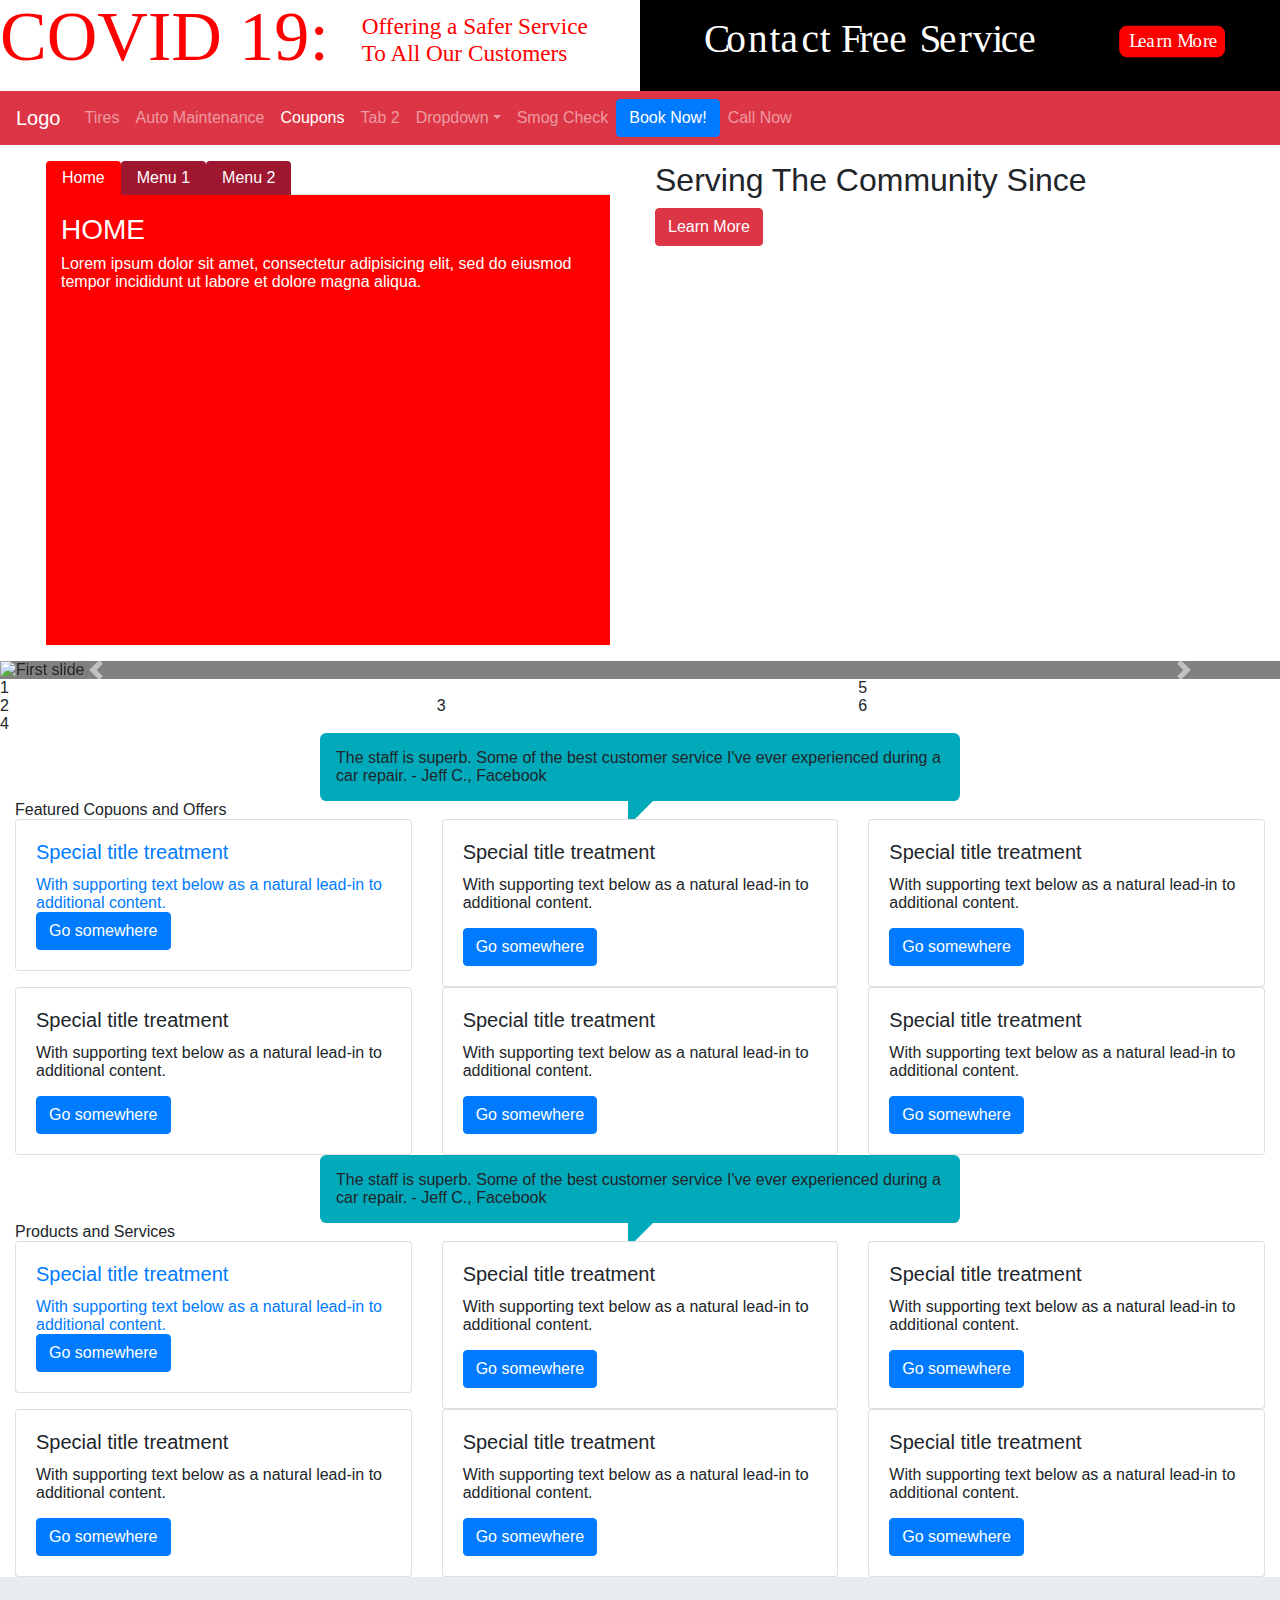
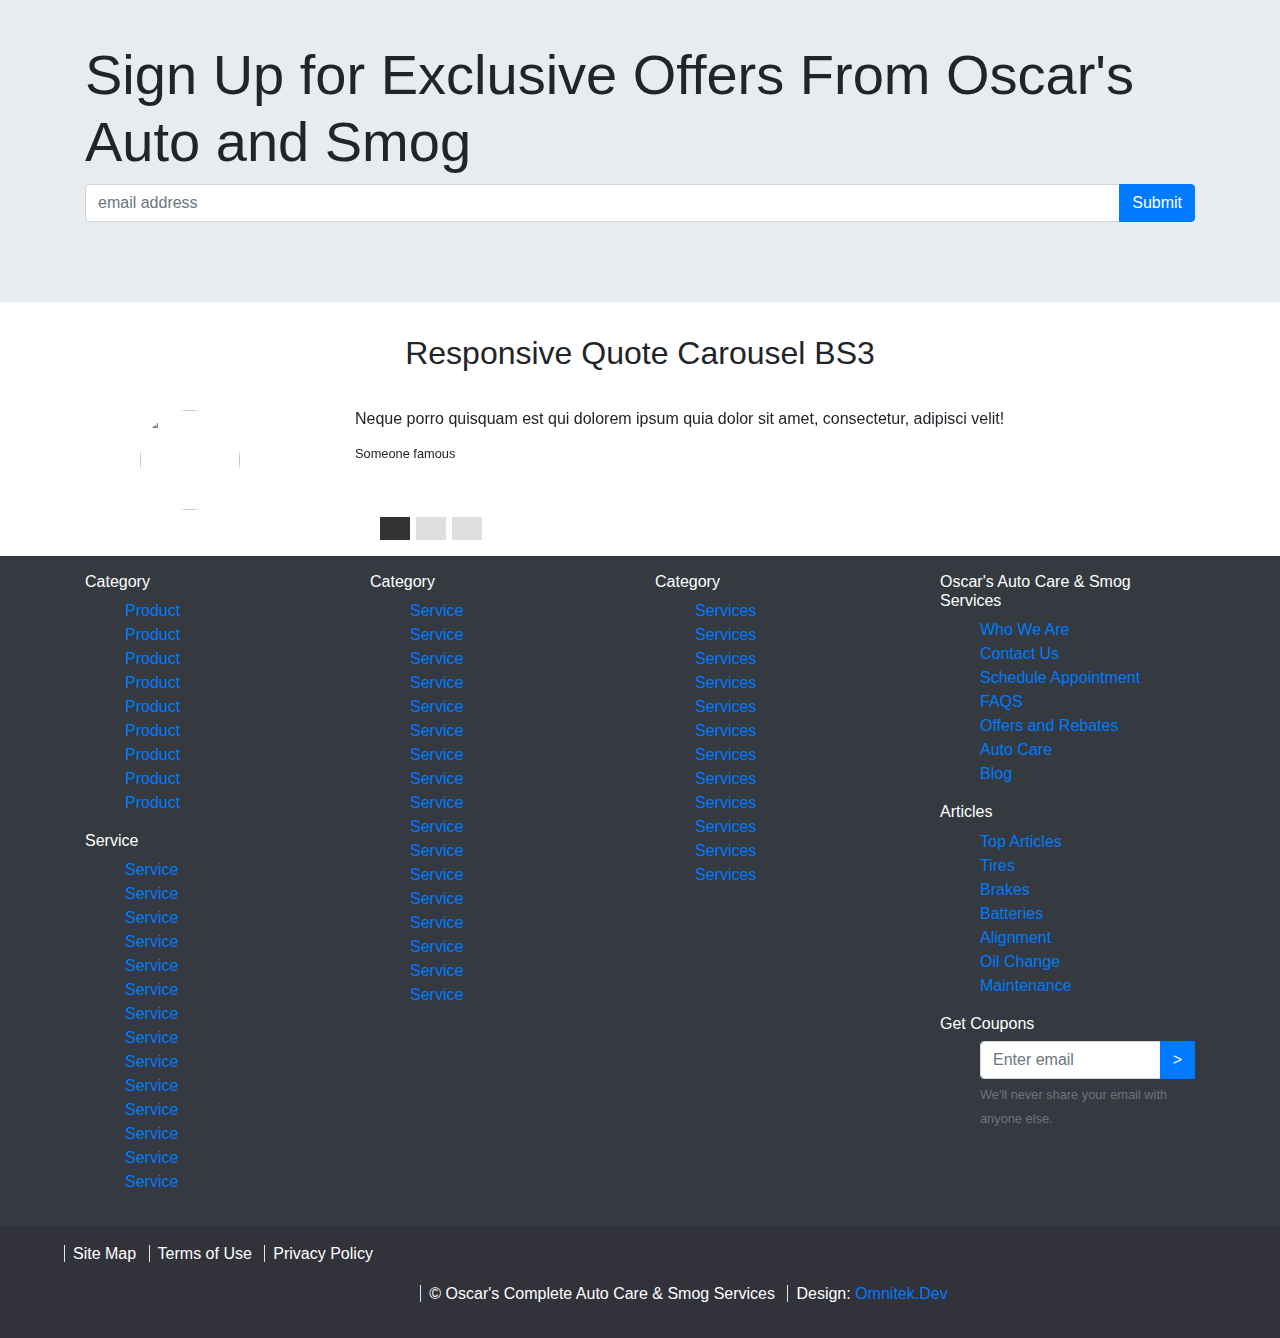
==== ac/index.html @ 503629e8 "first commit of project" ====
<!DOCTYPE html>
<html lang="en">

<head>
  <meta http-equiv="X-UA-Compatible" content="IE=edge">
  <title>Oscar's Complete Auto and Smog</title>
  <meta charset="utf-8">
  <meta name="viewport" content="width=device-width, initial-scale=1">
  <meta name="description"
    content="Need reliable auto services or a smog check near near Colton,Ca? Then Look no futher,oscarsautoandsmog.com, is what you have been looking for.">
  <link rel="stylesheet" href="https://stackpath.bootstrapcdn.com/bootstrap/4.5.0/css/bootstrap.min.css"
    integrity="sha384-9aIt2nRpC12Uk9gS9baDl411NQApFmC26EwAOH8WgZl5MYYxFfc+NcPb1dKGj7Sk" crossorigin="anonymous" />
  <link href="../css/bootstrap-4.4.1.css" rel="stylesheet" type="text/css">
  <link href="../css/main.css" rel="stylesheet" type="text/css">
  <script src="https://kit.fontawesome.com/c1689eda50.js" crossorigin="anonymous"></script>
  <style>

  </style>
  <link href="jQueryAssets/jquery.ui.core.min.css" rel="stylesheet" type="text/css">
  <link href="jQueryAssets/jquery.ui.theme.min.css" rel="stylesheet" type="text/css">
  <script src="jQueryAssets/jquery-1.11.1.min.js"></script>
</head>

<body>
  <!-- Modal -->
  <div class="modal fade" id="exampleModalCenter" tabindex="-1" role="dialog" aria-labelledby="exampleModalCenterTitle"
    aria-hidden="true">
    <div class="modal-dialog modal-dialog-centered" role="document" style="z-index:10000;">
      <div class="modal-content">
        <div class="modal-header">
          <h5 class="modal-title" id="exampleModalLongTitle">Modal title</h5>
          <button type="button" class="close" data-dismiss="modal" aria-label="Close">
            <span aria-hidden="true">&times;</span>
          </button>
        </div>
        <div class="modal-body">
          ...
        </div>
        <div class="modal-footer">
          <button type="button" class="btn btn-secondary" data-dismiss="modal">Close</button>
          <button type="button" class="btn btn-primary">Save changes</button>
        </div>
      </div>
    </div>
  </div>

  <!-- covid warnings-->

  <div class="row">
    <div class="col-sm-6"><a href="#"><img src="../imgs/covidheader.svg" alt=""></a></div>
    <div class="col-sm-6" style="background-color:black;"><a href="#"><img src="../imgs/contactfree.svg" alt=""></a>
    </div>
  </div>



  <nav class="navbar sticky-top navbar-expand-md bg-danger navbar-dark">

    <a class="navbar-brand " href="#">Logo</a>
    <button class="navbar-toggler" type="button" data-toggle="collapse" data-target="#collapsibleNavbar"> <span
        class="navbar-toggler-icon"></span></button>
    <div class="collapse navbar-collapse" id="collapsibleNavbar">
      <ul class="navbar-nav ">

        <li class="nav-item"> <a class="nav-link" href="#">Tires</a></li>
        <li class="nav-item"> <a class="nav-link" href="#">Auto Maintenance</a></li>
        <li class="nav-item"> <a class="nav-link active" href="#">Coupons</a></li>
        <li class="nav-item"> <a class="nav-link" href="#">Tab 2</a></li>
        <li class="nav-item dropdown"> <a class="nav-link dropdown-toggle" data-toggle="dropdown" href="#" role="button"
            aria-haspopup="true" aria-expanded="false">Dropdown</a>

          <div class="dropdown-menu dropdown"> <a class="dropdown-item" href="#">Action</a> <a class="dropdown-item"
              href="#">Another action</a>
            <div class="dropdown-divider"></div>
            <a class="dropdown-item" href="#">Separated link</a>
          </div>
        </li>
        <li class="nav-item"> <a class="nav-link" href="#">Smog Check</a></li>

        <!-- Button trigger modal -->
        <button type="button" class="btn btn-primary fa fa-calendar" data-toggle="modal"
          data-target="#exampleModalCenter">
          Book Now!
        </button>

        <li class="nav-item"> <a class="nav-link"> Call Now </a> </li>



      </ul>


    </div>
  </nav>
  <ul class="nav justify-content-end" style="display:none;">
    <li class="nav-item "> <a class="nav-link fa fa-calendar" href="#"> Book Now!</a></li>
    <li class="nav-item"><a href="#" class="nav-link">Login</a></li>
    <li class="nav-item"><a href="#" class="nav-link">Register</a></li>
  </ul>


  <div class="container-fluid"
    style="background-image: url('./imgs/o.jpg');background-repeat: no-repeat;background-size:cover;">
    <div class="row" style="padding:1rem;">

      <div class="col-sm-6 order-sm-2 justify-content-center">
        <div>
          <h2>Serving The Community Since</h2>

          <button type="button" class="btn btn-danger">Learn More</button>


        </div>


      </div>
      <div class="col-sm-6 order-sm-1">
        <div class="container">

          <!-- Nav tabs -->
          <ul class="nav nav-tabs" role="tablist">
            <li class="nav-item">
              <a class="nav-link text-white active" data-toggle="tab" style="border:none;" href=" #home">Home</a>
            </li>
            <li class="nav-item">
              <a class="nav-link text-white " data-toggle="tab" style="border:none;" href=" #menu1">Menu 1</a>
            </li>
            <li class="nav-item">
              <a class="nav-link text-white " data-toggle="tab" style="border:none;" href=" #menu2">Menu 2</a>
            </li>
          </ul>

          <!-- Tab panes -->
          <div class="tab-content" style="min-height:50vh;color:white;background-color:red;">
            <div id="home" class="container tab-pane active"><br>
              <h3>HOME</h3>
              <p>Lorem ipsum dolor sit amet, consectetur adipisicing elit, sed do eiusmod tempor incididunt ut labore et
                dolore magna aliqua.</p>
            </div>
            <div id="menu1" class="container tab-pane fade"><br>
              <h3>Menu 1</h3>
              <p>Ut enim ad minim veniam, quis nostrud exercitation ullamco laboris nisi ut aliquip ex ea commodo
                consequat.</p>
            </div>
            <div id="menu2" class="container tab-pane fade"><br>
              <h3>Menu 2</h3>
              <p>Sed ut perspiciatis unde omnis iste natus error sit voluptatem accusantium doloremque laudantium, totam
                rem aperiam.</p>
            </div>
          </div>
        </div>
      </div>
    </div>
  </div>
  <!-- ad caurousel -->

  <div id="carouselExampleIndicators" class="carousel slide" data-ride="carousel" style="background-color:grey;">
    <ol class="carousel-indicators">
      <li data-target="#carouselExampleIndicators" data-slide-to="0" class="active"></li>
      <li data-target="#carouselExampleIndicators" data-slide-to="1"></li>
      <li data-target="#carouselExampleIndicators" data-slide-to="2"></li>
    </ol>
    <div class="carousel-inner" style="background-size:cover;">
      <div class="carousel-item active">
        <img class="d-block w-100 " src="./imgs/banner1.svg" alt="First slide">
      </div>
      <div class="carousel-item">
        <img class="d-block w-100 " src="./imgs/banner2.svg" alt="Second slide">
      </div>
      <div class="carousel-item ">
        <img class="d-block w-100 " src="./imgs/banner1.svg" alt="Third slide">
      </div>
    </div>
    <a class="carousel-control-prev" href="#carouselExampleIndicators" role="button" data-slide="prev">
      <span class="carousel-control-prev-icon" aria-hidden="true"></span>
      <span class="sr-only">Previous</span>
    </a>
    <a class="carousel-control-next" href="#carouselExampleIndicators" role="button" data-slide="next">
      <span class="carousel-control-next-icon" aria-hidden="true"></span>
      <span class="sr-only">Next</span>
    </a>
  </div>

  <!-- ad container after carousel-->

  <div class="cointer-fluid">
    <div class="row">
      <div class="col-sm-8">
        <div class="row">
          <div class="col">1</div>
        </div>
        <div class="row">
          <div class="col-sm-6">2</div>
          <div class="col-sm-6">3</div>
        </div>
        <div class="row">
          <div class="col">4</div>
        </div>

      </div>
      <div class="col-sm-4">

        <div class="row">5</div>
        <div class="row">6</div>

      </div>
    </div>
  </div>

  <!-- first speech bubble-->

  <div class="speech-bubble">

    The staff is superb. Some of the best customer service I've ever experienced during a car repair.
    - Jeff C., Facebook

  </div>

  <!-- coupon section-->

  <div class="container-fluid" style="margin-bottom:0">
    Featured Copuons and Offers
    <div class="row">
      <div class="col-sm-4">
        <a href="#">
          <div class="card">
            <div class="card-body">
              <h5 class="card-title">Special title treatment</h5>
              <p class="card-text">With supporting text below as a natural lead-in to additional content.</p>
              <a href="#" class="btn btn-primary">Go somewhere</a>
            </div>
          </div>
        </a>

      </div>
      <div class="col-sm-4">
        <div class="card">
          <div class="card-body">
            <h5 class="card-title">Special title treatment</h5>
            <p class="card-text">With supporting text below as a natural lead-in to additional content.</p>
            <a href="#" class="btn btn-primary">Go somewhere</a>
          </div>
        </div>
      </div>
      <div class="col-sm-4">
        <div class="card">
          <div class="card-body">
            <h5 class="card-title">Special title treatment</h5>
            <p class="card-text">With supporting text below as a natural lead-in to additional content.</p>
            <a href="#" class="btn btn-primary">Go somewhere</a>
          </div>
        </div>
      </div>
    </div>
    <div class="row">
      <div class="col-sm-4">
        <div class="card">
          <div class="card-body">
            <h5 class="card-title">Special title treatment</h5>
            <p class="card-text">With supporting text below as a natural lead-in to additional content.</p>
            <a href="#" class="btn btn-primary">Go somewhere</a>
          </div>
        </div>
      </div>
      <div class="col-sm-4">
        <div class="card">
          <div class="card-body">
            <h5 class="card-title">Special title treatment</h5>
            <p class="card-text">With supporting text below as a natural lead-in to additional content.</p>
            <a href="#" class="btn btn-primary">Go somewhere</a>
          </div>
        </div>
      </div>
      <div class="col-sm-4">
        <div class="card">
          <div class="card-body">
            <h5 class="card-title">Special title treatment</h5>
            <p class="card-text">With supporting text below as a natural lead-in to additional content.</p>
            <a href="#" class="btn btn-primary">Go somewhere</a>
          </div>
        </div>
      </div>
    </div>
  </div>


  <!-- second speech bubble-->

  <div class="speech-bubble">

    The staff is superb. Some of the best customer service I've ever experienced during a car repair.
    - Jeff C., Facebook

  </div>

  <!-- services/ products section-->

  <div class="container-fluid" style="margin-bottom:0">
    Products and Services
    <div class="row">
      <div class="col-sm-4">
        <a href="#">
          <div class="card">
            <div class="card-body">
              <h5 class="card-title">Special title treatment</h5>
              <p class="card-text">With supporting text below as a natural lead-in to additional content.</p>
              <a href="#" class="btn btn-primary">Go somewhere</a>
            </div>
          </div>
        </a>

      </div>
      <div class="col-sm-4">
        <div class="card">
          <div class="card-body">
            <h5 class="card-title">Special title treatment</h5>
            <p class="card-text">With supporting text below as a natural lead-in to additional content.</p>
            <a href="#" class="btn btn-primary">Go somewhere</a>
          </div>
        </div>
      </div>
      <div class="col-sm-4">
        <div class="card">
          <div class="card-body">
            <h5 class="card-title">Special title treatment</h5>
            <p class="card-text">With supporting text below as a natural lead-in to additional content.</p>
            <a href="#" class="btn btn-primary">Go somewhere</a>
          </div>
        </div>
      </div>
    </div>
    <div class="row">
      <div class="col-sm-4">
        <div class="card">
          <div class="card-body">
            <h5 class="card-title">Special title treatment</h5>
            <p class="card-text">With supporting text below as a natural lead-in to additional content.</p>
            <a href="#" class="btn btn-primary">Go somewhere</a>
          </div>
        </div>
      </div>
      <div class="col-sm-4">
        <div class="card">
          <div class="card-body">
            <h5 class="card-title">Special title treatment</h5>
            <p class="card-text">With supporting text below as a natural lead-in to additional content.</p>
            <a href="#" class="btn btn-primary">Go somewhere</a>
          </div>
        </div>
      </div>
      <div class="col-sm-4">
        <div class="card">
          <div class="card-body">
            <h5 class="card-title">Special title treatment</h5>
            <p class="card-text">With supporting text below as a natural lead-in to additional content.</p>
            <a href="#" class="btn btn-primary">Go somewhere</a>
          </div>
        </div>
      </div>
    </div>
  </div>


  <!-- sign up for exclusive offers-->

  <div class="jumbotron jumbotron-fluid">
    <div class="container">
      <h1 class="display-4">Sign Up for Exclusive Offers From Oscar's Auto and Smog</h1>
      <div class="input-group mb-3">
        <input type="text" class="form-control" placeholder="email address" aria-label="email address"
          aria-describedby="basic-addon2">
        <div class="input-group-append">
          <button class="btn btn-primary" type="button">Submit</button>
        </div>
      </div>
    </div>
  </div>

  <!-- responsive quotes container-->

  <div class="container-fluid">
    <div class="row">
      <div class='col' style="text-align: center;">
        <h2>Responsive Quote Carousel BS3</h2>
      </div>
    </div>
    <div class='row'>
      <div class='col'>
        <div class="carousel slide" data-ride="carousel" id="quote-carousel">
          <!-- Bottom Carousel Indicators -->
          <ol class="carousel-indicators">
            <li data-target="#quote-carousel" data-slide-to="0" class="active"></li>
            <li data-target="#quote-carousel" data-slide-to="1"></li>
            <li data-target="#quote-carousel" data-slide-to="2"></li>
          </ol>

          <!-- Carousel Slides / Quotes -->
          <div class="carousel-inner">

            <!-- Quote 1 -->
            <div class="carousel-item active">
              <blockquote>
                <div class="row">
                  <div class="col-sm-3 text-center">
                    <img class="rounded-circle" src="http://www.reactiongifs.com/r/overbite.gif"
                      style="width: 100px;height:100px;">
                    <!--<img class="img-circle" src="https://s3.amazonaws.com/uifaces/faces/twitter/kolage/128.jpg" style="width: 100px;height:100px;">-->
                  </div>
                  <div class="col-sm-9">
                    <p>Neque porro quisquam est qui dolorem ipsum quia dolor sit amet, consectetur, adipisci velit!</p>
                    <small>Someone famous</small>
                  </div>
                </div>
              </blockquote>
            </div>
            <!-- Quote 2 -->
            <div class="carousel-item">
              <blockquote>
                <div class="row">
                  <div class="col-sm-3 text-center">
                    <img class="rounded-circle" src="https://s3.amazonaws.com/uifaces/faces/twitter/mijustin/128.jpg"
                      style="width: 100px;height:100px;">
                  </div>
                  <div class="col-sm-9">
                    <p>Lorem ipsum dolor sit amet, consectetur adipiscing elit. Etiam auctor nec lacus ut tempor.
                      Mauris.</p>
                    <small>Someone famous</small>
                  </div>
                </div>
              </blockquote>
            </div>
            <!-- Quote 3 -->
            <div class="carousel-item">
              <blockquote>
                <div class="row">
                  <div class="col-sm-3 text-center">
                    <img class="rounded-circle"
                      src="https://s3.amazonaws.com/uifaces/faces/twitter/keizgoesboom/128.jpg"
                      style="width: 100px;height:100px;">
                  </div>
                  <div class="col-sm-9">
                    <p>Lorem ipsum dolor sit amet, consectetur adipiscing elit. Ut rutrum elit in arcu blandit, eget
                      pretium nisl accumsan. Sed ultricies commodo tortor, eu pretium mauris.</p>
                    <small>Someone famous</small>
                  </div>
                </div>
              </blockquote>
            </div>
          </div>

          <!-- Carousel Buttons Next/Prev -->
          <a data-slide="prev" href="#quote-carousel" class="left carousel-control carousel-control-prev"><i
              class="fa fa-chevron-left"></i></a>
          <a data-slide="next" href="#quote-carousel" class="right carousel-control carousel-control-next"><i
              class="fa fa-chevron-right"></i></a>
        </div>
      </div>
    </div>
  </div>









  <footer id="footer" style="background-color:#343a40;">
    <div class="container">
      <div class="row">
        <div class="col-sm">
          <h6 style="color: white;">Category</h6>

          <ul>
            <li><a href="#">Product</a></li>
            <li><a href="#">Product</a></li>
            <li><a href="#">Product</a></li>
            <li><a href="#">Product</a></li>
            <li><a href="#">Product</a></li>
            <li><a href="#">Product</a></li>
            <li><a href="#">Product</a></li>
            <li><a href="#">Product</a></li>
            <li><a href="#">Product</a></li>
          </ul>
          <h6 style="color: white;">Service</h6>

          <ul>
            <li><a href="#">Service</a></li>
            <li><a href="#">Service</a></li>
            <li><a href="#">Service</a></li>
            <li><a href="#">Service</a></li>
            <li><a href="#">Service</a></li>
            <li><a href="#">Service</a></li>
            <li><a href="#">Service</a></li>
            <li><a href="#">Service</a></li>
            <li><a href="#">Service</a></li>
            <li><a href="#">Service</a></li>
            <li><a href="#">Service</a></li>
            <li><a href="#">Service</a></li>
            <li><a href="#">Service</a></li>
            <li><a href="#">Service</a></li>
          </ul>

        </div>
        <div class="col-sm">
          <h6 style="color: white;">Category</h6>
          <ul class="">
            <li><a href="#">Service</a></li>
            <li><a href="#">Service </a></li>
            <li><a href="#">Service</a></li>
            <li><a href="#">Service</a></li>
            <li><a href="#">Service</a></li>
            <li><a href="#">Service</a></li>
            <li><a href="#">Service</a></li>
            <li><a href="#">Service</a></li>
            <li><a href="#">Service</a></li>
            <li><a href="#">Service</a></li>
            <li><a href="#">Service</a></li>
            <li><a href="#">Service</a></li>
            <li><a href="#">Service</a></li>
            <li><a href="#">Service</a></li>
            <li><a href="#">Service</a></li>
            <li><a href="#">Service</a></li>
            <li><a href="#">Service</a></li>
          </ul>
        </div>
        <div class="col-sm">
          <h6 style="color: white;">Category</h6>
          <ul class="">
            <li><a href="#">Services</a></li>
            <li><a href="#">Services </a></li>
            <li><a href="#">Services</a></li>
            <li><a href="#">Services</a></li>
            <li><a href="#">Services</a></li>
            <li><a href="#">Services</a></li>
            <li><a href="#">Services</a></li>
            <li><a href="#">Services</a></li>
            <li><a href="#">Services</a></li>
            <li><a href="#">Services</a></li>
            <li><a href="#">Services</a></li>
            <li><a href="#">Services</a></li>
          </ul>
        </div>
        <div class="col-sm">
          <h6 style="color: white;">Oscar's Auto Care & Smog Services</h6>
          <ul>
            <li><a href="#">Who We Are</a></li>
            <li><a href="#">Contact Us</a></li>
            <li><a href="">Schedule Appointment</a></li>
            <li><a href="">FAQS</a></li>
            <li><a href="">Offers and Rebates</a></li>
            <li><a href="">Auto Care</a></li>
            <li><a href="">Blog</a></li>
          </ul>
          <h6 style="color: white;">Articles</h6>
          <ul>
            <li><a href="#">Top Articles</a></li>
            <li><a href="#">Tires</a></li>
            <li><a href="">Brakes</a></li>
            <li><a href="">Batteries</a></li>
            <li><a href="">Alignment</a></li>
            <li><a href="">Oil Change</a></li>
            <li><a href="">Maintenance</a></li>
          </ul>
          <h6 style="color: white;">Get Coupons</h6>
          <ul>


            <li>
              <div class="input-group mb-3">
                <input type="email" class="form-control" id="exampleInputEmail1" aria-describedby="emailHelp"
                  placeholder="Enter email">
                <div class="input-group-append">
                  <button class="btn btn-primary" type="submit">></button>
                </div>
                <small id="emailHelp" class="form-text text-muted">We'll never share your email with anyone
                  else.</small>
              </div>

            </li>

          </ul>
        </div>
      </div>
    </div>
  </footer>
  <!-- Icons -->
  <footer id="footer">

    <div>

      <ul class="menu">
        <li><a>Site Map</a></li>
        <li><a>Terms of Use</a></li>
        <li><a>Privacy Policy</a></li>
      </ul>

    </div>

    <div style="display:flex;flex-direction:row;align-self:center;">
      <ul class="icons">
        <li>
          <a href="#" class="icon brands fab fa-twitter"><span class="label"></span></a>
        </li>
        <li>
          <a href="#" class="icon brands fab fa-facebook-f"><span class="label"></span></a>
        </li>
        <li>
          <a href="#" class="icon brands fab fa-instagram"><span class="label"></span></a>
        </li>
        <li>
          <a href="#" class="icon brands fab fa-linkedin-in"><span class="label"></span></a>
        </li>

        <li>
          <a href="#" class="icon brands fab fa-pinterest"><span class="label"></span></a>
        </li>
      </ul>

      <!-- Menu -->
      <ul class="menu">
        <li>&copy; Oscar's Complete Auto Care & Smog Services</li>
        <li>Design: <a href="https://omnitek.dev">Omnitek.Dev</a></li>
      </ul>


    </div>

  </footer>



  <script src="https://ajax.googleapis.com/ajax/libs/jquery/3.5.1/jquery.min.js"></script>

  <script src="https://maxcdn.bootstrapcdn.com/bootstrap/4.5.0/js/bootstrap.min.js"></script>
  <script src="js/popper.min.js"></script>
  <script src="/js/main.js"></script>
  <script src="https://cdnjs.cloudflare.com/ajax/libs/gsap/3.4.2/gsap.min.js"></script>
  <script src="https://cdnjs.cloudflare.com/ajax/libs/gsap/3.4.2/ScrollTrigger.min.js"></script>

</body>


</html>
---- css/main.css ----
@import url("https://fonts.googleapis.com/css?family=Source+Sans+Pro:300,900");
@use './base/colors';
@use './components/header';
@use './components/body';
@use './components/footer';
body {
  font: 100% Helvitica, sans-serif;
}

#footer {
  background-color: #32323b;
  display: -webkit-box;
  display: -ms-flexbox;
  display: flex;
  -webkit-box-orient: horizontal;
  -webkit-box-direction: normal;
      -ms-flex-direction: row;
          flex-direction: row;
  color: white;
  -webkit-box-pack: left;
      -ms-flex-pack: left;
          justify-content: left;
  line-height: 1.5em;
  text-align: left;
  padding: 2em 1em 2em 1em;
}

ul.menu li {
  display: inline;
  line-height: 1em;
  border-left: solid 1px #e5e6e7;
  padding: 0 0 0 0.5em;
  margin: 0 0 0 0.5em;
}

ul {
  list-style-type: none;
}

ul.icons li {
  display: inline;
}

.nav-tabs .nav-link.active {
  background-color: red;
}

.nav-tabs .nav-link {
  background-color: #9e162f;
}

/* carousel */
#quote-carousel {
  padding: 0 10px 30px 10px;
  margin-top: 30px;
}

/* Control buttons  */
#quote-carousel .carousel-control {
  background: none;
  color: #222;
  font-size: 2.3em;
  text-shadow: none;
  margin-top: 30px;
}

/* Previous button  */
#quote-carousel .carousel-control.left {
  left: -12px;
}

/* Next button  */
#quote-carousel .carousel-control.right {
  right: -12px !important;
}

/* Changes the position of the indicators */
#quote-carousel .carousel-indicators {
  right: 50%;
  top: auto;
  bottom: 0px;
  margin-right: -19px;
}

/* Changes the color of the indicators */
#quote-carousel .carousel-indicators li {
  background: #c0c0c0;
}

#quote-carousel .carousel-indicators .active {
  background: #333333;
}

#quote-carousel img {
  width: 250px;
  height: 100px;
}

/* End carousel */
.item blockquote {
  border-left: none;
  margin: 0;
}

.item blockquote img {
  margin-bottom: 10px;
}

.item blockquote p:before {
  content: "\f10d";
  font-family: 'Fontawesome';
  float: left;
  margin-right: 10px;
}

/**
  MEDIA QUERIES
*/
/* Small devices (tablets, 768px and up) */
@media (min-width: 768px) {
  #quote-carousel {
    margin-bottom: 0;
    padding: 0 40px 30px 40px;
  }
}

/* Small devices (tablets, up to 768px) */
@media (max-width: 768px) {
  /* Make the indicators larger for easier clicking with fingers/thumb on mobile */
  #quote-carousel .carousel-indicators {
    bottom: -20px !important;
  }
  #quote-carousel .carousel-indicators li {
    display: inline-block;
    margin: 0px 5px;
    width: 15px;
    height: 15px;
  }
  #quote-carousel .carousel-indicators li.active {
    margin: 0px 5px;
    width: 20px;
    height: 20px;
  }
}

.speech-bubble {
  position: relative;
  background: #00aabb;
  border-radius: .4em;
  width: 50%;
  left: 25%;
  padding: 1rem;
}

.speech-bubble:after {
  content: '';
  position: absolute;
  bottom: 0;
  left: 50%;
  width: 0;
  height: 0;
  border: 25px solid transparent;
  border-top-color: #00aabb;
  border-bottom: 0;
  border-left: 0;
  margin-left: -12.5px;
  margin-bottom: -25px;
}

#footer {
  display: -webkit-box;
  display: -ms-flexbox;
  display: flex;
  -webkit-box-orient: vertical;
  -webkit-box-direction: normal;
      -ms-flex-direction: column;
          flex-direction: column;
  padding: 1rem;
}

.nav-item {
  -ms-flex-item-align: center;
      -ms-grid-row-align: center;
      align-self: center;
}

.footerlink {
  color: lightgrey;
}
/*# sourceMappingURL=main.css.map */
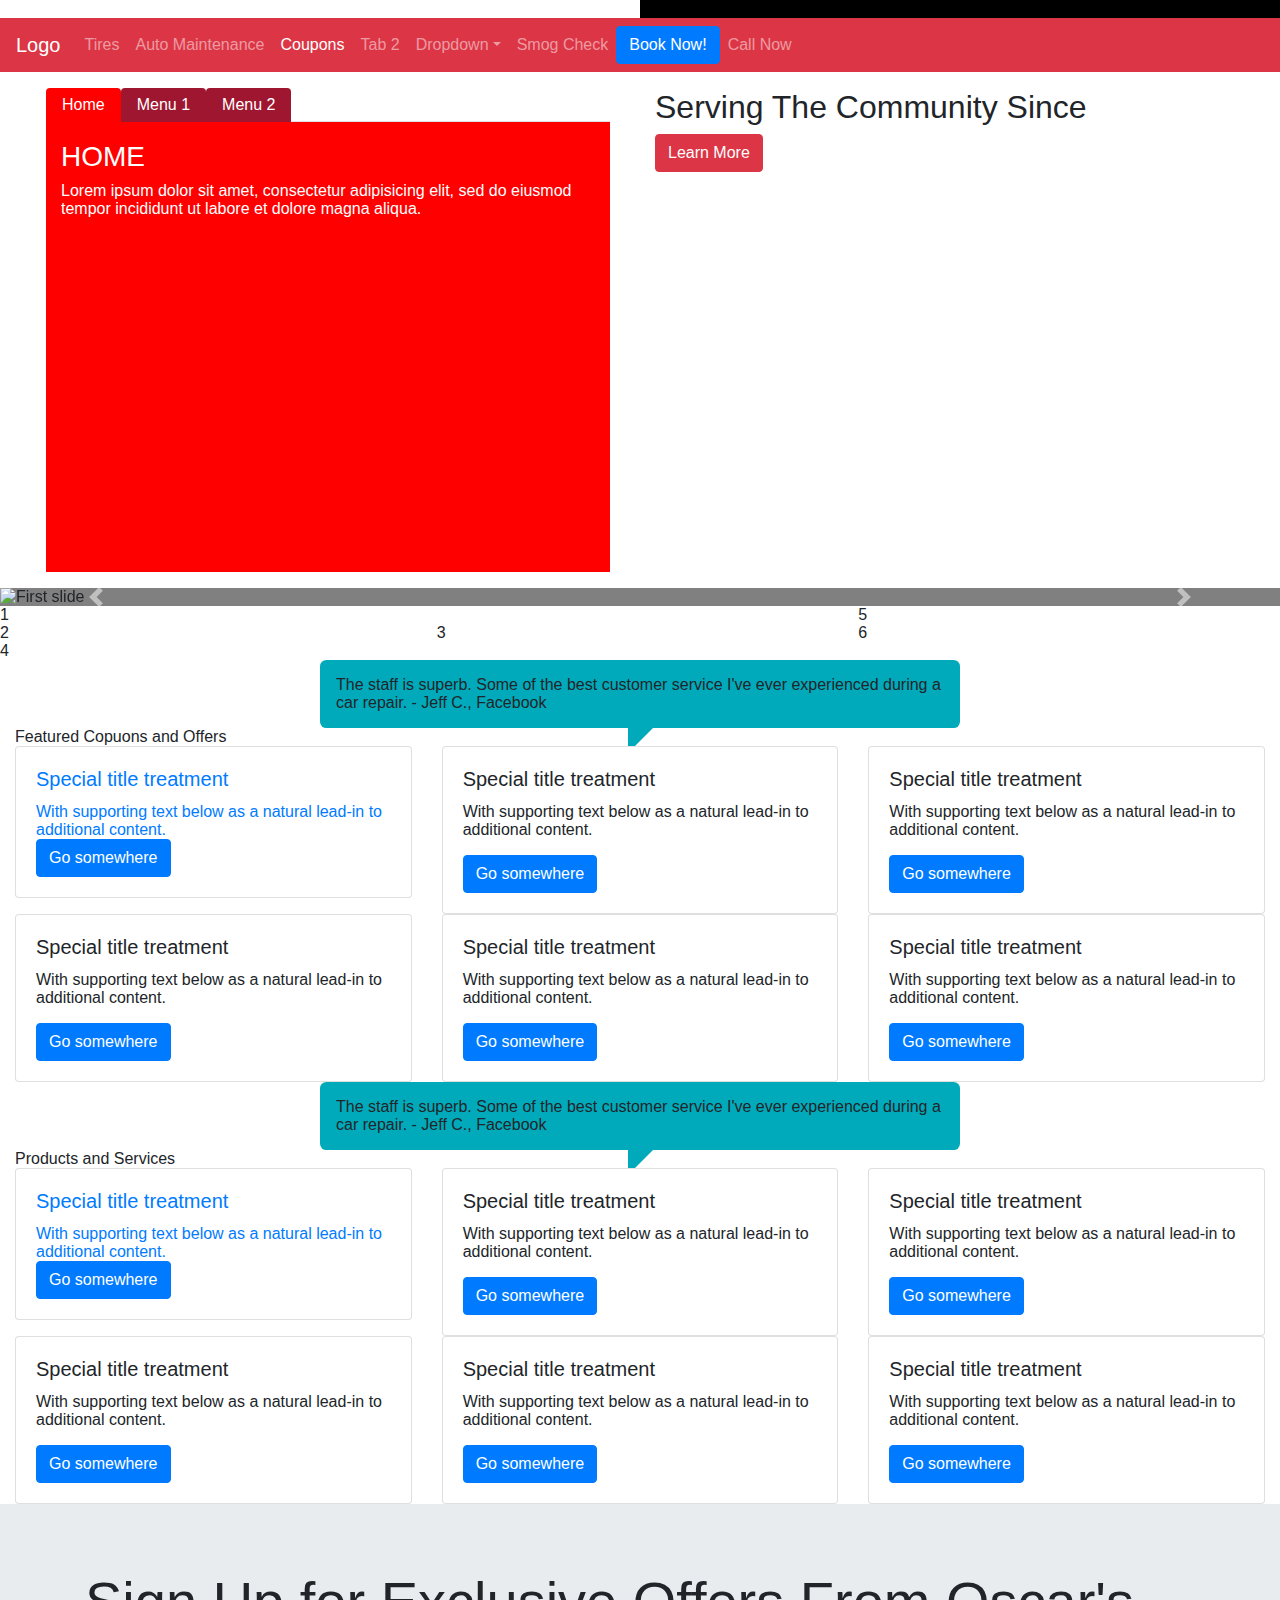
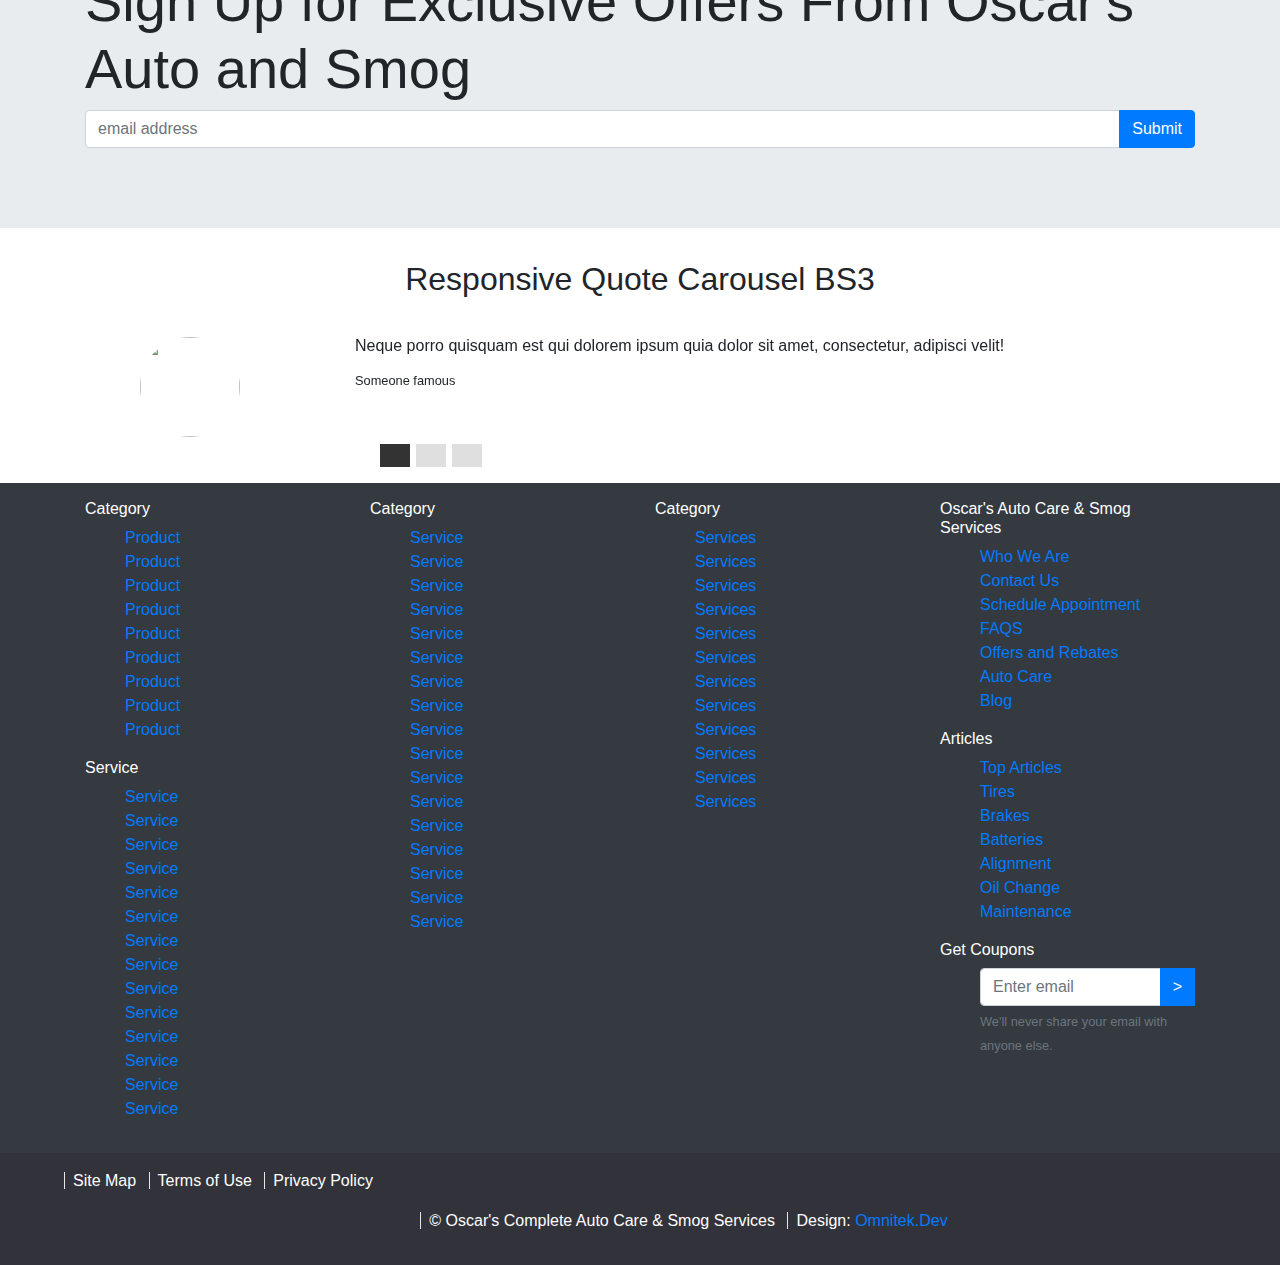
==== commit c47d7fdf: "i'm not sure what im doing" ====
--- a/ac/index.html
+++ b/ac/index.html
@@ -1,645 +1,645 @@
-<!DOCTYPE html>
-<html lang="en">
-
-<head>
-  <meta http-equiv="X-UA-Compatible" content="IE=edge">
-  <title>Oscar's Complete Auto and Smog</title>
-  <meta charset="utf-8">
-  <meta name="viewport" content="width=device-width, initial-scale=1">
-  <meta name="description"
-    content="Need reliable auto services or a smog check near near Colton,Ca? Then Look no futher,oscarsautoandsmog.com, is what you have been looking for.">
-  <link rel="stylesheet" href="https://stackpath.bootstrapcdn.com/bootstrap/4.5.0/css/bootstrap.min.css"
-    integrity="sha384-9aIt2nRpC12Uk9gS9baDl411NQApFmC26EwAOH8WgZl5MYYxFfc+NcPb1dKGj7Sk" crossorigin="anonymous" />
-  <link href="../css/bootstrap-4.4.1.css" rel="stylesheet" type="text/css">
-  <link href="../css/main.css" rel="stylesheet" type="text/css">
-  <script src="https://kit.fontawesome.com/c1689eda50.js" crossorigin="anonymous"></script>
-  <style>
-
-  </style>
-  <link href="jQueryAssets/jquery.ui.core.min.css" rel="stylesheet" type="text/css">
-  <link href="jQueryAssets/jquery.ui.theme.min.css" rel="stylesheet" type="text/css">
-  <script src="jQueryAssets/jquery-1.11.1.min.js"></script>
-</head>
-
-<body>
-  <!-- Modal -->
-  <div class="modal fade" id="exampleModalCenter" tabindex="-1" role="dialog" aria-labelledby="exampleModalCenterTitle"
-    aria-hidden="true">
-    <div class="modal-dialog modal-dialog-centered" role="document" style="z-index:10000;">
-      <div class="modal-content">
-        <div class="modal-header">
-          <h5 class="modal-title" id="exampleModalLongTitle">Modal title</h5>
-          <button type="button" class="close" data-dismiss="modal" aria-label="Close">
-            <span aria-hidden="true">&times;</span>
-          </button>
-        </div>
-        <div class="modal-body">
-          ...
-        </div>
-        <div class="modal-footer">
-          <button type="button" class="btn btn-secondary" data-dismiss="modal">Close</button>
-          <button type="button" class="btn btn-primary">Save changes</button>
-        </div>
-      </div>
-    </div>
-  </div>
-
-  <!-- covid warnings-->
-
-  <div class="row">
-    <div class="col-sm-6"><a href="#"><img src="../imgs/covidheader.svg" alt=""></a></div>
-    <div class="col-sm-6" style="background-color:black;"><a href="#"><img src="../imgs/contactfree.svg" alt=""></a>
-    </div>
-  </div>
-
-
-
-  <nav class="navbar sticky-top navbar-expand-md bg-danger navbar-dark">
-
-    <a class="navbar-brand " href="#">Logo</a>
-    <button class="navbar-toggler" type="button" data-toggle="collapse" data-target="#collapsibleNavbar"> <span
-        class="navbar-toggler-icon"></span></button>
-    <div class="collapse navbar-collapse" id="collapsibleNavbar">
-      <ul class="navbar-nav ">
-
-        <li class="nav-item"> <a class="nav-link" href="#">Tires</a></li>
-        <li class="nav-item"> <a class="nav-link" href="#">Auto Maintenance</a></li>
-        <li class="nav-item"> <a class="nav-link active" href="#">Coupons</a></li>
-        <li class="nav-item"> <a class="nav-link" href="#">Tab 2</a></li>
-        <li class="nav-item dropdown"> <a class="nav-link dropdown-toggle" data-toggle="dropdown" href="#" role="button"
-            aria-haspopup="true" aria-expanded="false">Dropdown</a>
-
-          <div class="dropdown-menu dropdown"> <a class="dropdown-item" href="#">Action</a> <a class="dropdown-item"
-              href="#">Another action</a>
-            <div class="dropdown-divider"></div>
-            <a class="dropdown-item" href="#">Separated link</a>
-          </div>
-        </li>
-        <li class="nav-item"> <a class="nav-link" href="#">Smog Check</a></li>
-
-        <!-- Button trigger modal -->
-        <button type="button" class="btn btn-primary fa fa-calendar" data-toggle="modal"
-          data-target="#exampleModalCenter">
-          Book Now!
-        </button>
-
-        <li class="nav-item"> <a class="nav-link"> Call Now </a> </li>
-
-
-
-      </ul>
-
-
-    </div>
-  </nav>
-  <ul class="nav justify-content-end" style="display:none;">
-    <li class="nav-item "> <a class="nav-link fa fa-calendar" href="#"> Book Now!</a></li>
-    <li class="nav-item"><a href="#" class="nav-link">Login</a></li>
-    <li class="nav-item"><a href="#" class="nav-link">Register</a></li>
-  </ul>
-
-
-  <div class="container-fluid"
-    style="background-image: url('./imgs/o.jpg');background-repeat: no-repeat;background-size:cover;">
-    <div class="row" style="padding:1rem;">
-
-      <div class="col-sm-6 order-sm-2 justify-content-center">
-        <div>
-          <h2>Serving The Community Since</h2>
-
-          <button type="button" class="btn btn-danger">Learn More</button>
-
-
-        </div>
-
-
-      </div>
-      <div class="col-sm-6 order-sm-1">
-        <div class="container">
-
-          <!-- Nav tabs -->
-          <ul class="nav nav-tabs" role="tablist">
-            <li class="nav-item">
-              <a class="nav-link text-white active" data-toggle="tab" style="border:none;" href=" #home">Home</a>
-            </li>
-            <li class="nav-item">
-              <a class="nav-link text-white " data-toggle="tab" style="border:none;" href=" #menu1">Menu 1</a>
-            </li>
-            <li class="nav-item">
-              <a class="nav-link text-white " data-toggle="tab" style="border:none;" href=" #menu2">Menu 2</a>
-            </li>
-          </ul>
-
-          <!-- Tab panes -->
-          <div class="tab-content" style="min-height:50vh;color:white;background-color:red;">
-            <div id="home" class="container tab-pane active"><br>
-              <h3>HOME</h3>
-              <p>Lorem ipsum dolor sit amet, consectetur adipisicing elit, sed do eiusmod tempor incididunt ut labore et
-                dolore magna aliqua.</p>
-            </div>
-            <div id="menu1" class="container tab-pane fade"><br>
-              <h3>Menu 1</h3>
-              <p>Ut enim ad minim veniam, quis nostrud exercitation ullamco laboris nisi ut aliquip ex ea commodo
-                consequat.</p>
-            </div>
-            <div id="menu2" class="container tab-pane fade"><br>
-              <h3>Menu 2</h3>
-              <p>Sed ut perspiciatis unde omnis iste natus error sit voluptatem accusantium doloremque laudantium, totam
-                rem aperiam.</p>
-            </div>
-          </div>
-        </div>
-      </div>
-    </div>
-  </div>
-  <!-- ad caurousel -->
-
-  <div id="carouselExampleIndicators" class="carousel slide" data-ride="carousel" style="background-color:grey;">
-    <ol class="carousel-indicators">
-      <li data-target="#carouselExampleIndicators" data-slide-to="0" class="active"></li>
-      <li data-target="#carouselExampleIndicators" data-slide-to="1"></li>
-      <li data-target="#carouselExampleIndicators" data-slide-to="2"></li>
-    </ol>
-    <div class="carousel-inner" style="background-size:cover;">
-      <div class="carousel-item active">
-        <img class="d-block w-100 " src="./imgs/banner1.svg" alt="First slide">
-      </div>
-      <div class="carousel-item">
-        <img class="d-block w-100 " src="./imgs/banner2.svg" alt="Second slide">
-      </div>
-      <div class="carousel-item ">
-        <img class="d-block w-100 " src="./imgs/banner1.svg" alt="Third slide">
-      </div>
-    </div>
-    <a class="carousel-control-prev" href="#carouselExampleIndicators" role="button" data-slide="prev">
-      <span class="carousel-control-prev-icon" aria-hidden="true"></span>
-      <span class="sr-only">Previous</span>
-    </a>
-    <a class="carousel-control-next" href="#carouselExampleIndicators" role="button" data-slide="next">
-      <span class="carousel-control-next-icon" aria-hidden="true"></span>
-      <span class="sr-only">Next</span>
-    </a>
-  </div>
-
-  <!-- ad container after carousel-->
-
-  <div class="cointer-fluid">
-    <div class="row">
-      <div class="col-sm-8">
-        <div class="row">
-          <div class="col">1</div>
-        </div>
-        <div class="row">
-          <div class="col-sm-6">2</div>
-          <div class="col-sm-6">3</div>
-        </div>
-        <div class="row">
-          <div class="col">4</div>
-        </div>
-
-      </div>
-      <div class="col-sm-4">
-
-        <div class="row">5</div>
-        <div class="row">6</div>
-
-      </div>
-    </div>
-  </div>
-
-  <!-- first speech bubble-->
-
-  <div class="speech-bubble">
-
-    The staff is superb. Some of the best customer service I've ever experienced during a car repair.
-    - Jeff C., Facebook
-
-  </div>
-
-  <!-- coupon section-->
-
-  <div class="container-fluid" style="margin-bottom:0">
-    Featured Copuons and Offers
-    <div class="row">
-      <div class="col-sm-4">
-        <a href="#">
-          <div class="card">
-            <div class="card-body">
-              <h5 class="card-title">Special title treatment</h5>
-              <p class="card-text">With supporting text below as a natural lead-in to additional content.</p>
-              <a href="#" class="btn btn-primary">Go somewhere</a>
-            </div>
-          </div>
-        </a>
-
-      </div>
-      <div class="col-sm-4">
-        <div class="card">
-          <div class="card-body">
-            <h5 class="card-title">Special title treatment</h5>
-            <p class="card-text">With supporting text below as a natural lead-in to additional content.</p>
-            <a href="#" class="btn btn-primary">Go somewhere</a>
-          </div>
-        </div>
-      </div>
-      <div class="col-sm-4">
-        <div class="card">
-          <div class="card-body">
-            <h5 class="card-title">Special title treatment</h5>
-            <p class="card-text">With supporting text below as a natural lead-in to additional content.</p>
-            <a href="#" class="btn btn-primary">Go somewhere</a>
-          </div>
-        </div>
-      </div>
-    </div>
-    <div class="row">
-      <div class="col-sm-4">
-        <div class="card">
-          <div class="card-body">
-            <h5 class="card-title">Special title treatment</h5>
-            <p class="card-text">With supporting text below as a natural lead-in to additional content.</p>
-            <a href="#" class="btn btn-primary">Go somewhere</a>
-          </div>
-        </div>
-      </div>
-      <div class="col-sm-4">
-        <div class="card">
-          <div class="card-body">
-            <h5 class="card-title">Special title treatment</h5>
-            <p class="card-text">With supporting text below as a natural lead-in to additional content.</p>
-            <a href="#" class="btn btn-primary">Go somewhere</a>
-          </div>
-        </div>
-      </div>
-      <div class="col-sm-4">
-        <div class="card">
-          <div class="card-body">
-            <h5 class="card-title">Special title treatment</h5>
-            <p class="card-text">With supporting text below as a natural lead-in to additional content.</p>
-            <a href="#" class="btn btn-primary">Go somewhere</a>
-          </div>
-        </div>
-      </div>
-    </div>
-  </div>
-
-
-  <!-- second speech bubble-->
-
-  <div class="speech-bubble">
-
-    The staff is superb. Some of the best customer service I've ever experienced during a car repair.
-    - Jeff C., Facebook
-
-  </div>
-
-  <!-- services/ products section-->
-
-  <div class="container-fluid" style="margin-bottom:0">
-    Products and Services
-    <div class="row">
-      <div class="col-sm-4">
-        <a href="#">
-          <div class="card">
-            <div class="card-body">
-              <h5 class="card-title">Special title treatment</h5>
-              <p class="card-text">With supporting text below as a natural lead-in to additional content.</p>
-              <a href="#" class="btn btn-primary">Go somewhere</a>
-            </div>
-          </div>
-        </a>
-
-      </div>
-      <div class="col-sm-4">
-        <div class="card">
-          <div class="card-body">
-            <h5 class="card-title">Special title treatment</h5>
-            <p class="card-text">With supporting text below as a natural lead-in to additional content.</p>
-            <a href="#" class="btn btn-primary">Go somewhere</a>
-          </div>
-        </div>
-      </div>
-      <div class="col-sm-4">
-        <div class="card">
-          <div class="card-body">
-            <h5 class="card-title">Special title treatment</h5>
-            <p class="card-text">With supporting text below as a natural lead-in to additional content.</p>
-            <a href="#" class="btn btn-primary">Go somewhere</a>
-          </div>
-        </div>
-      </div>
-    </div>
-    <div class="row">
-      <div class="col-sm-4">
-        <div class="card">
-          <div class="card-body">
-            <h5 class="card-title">Special title treatment</h5>
-            <p class="card-text">With supporting text below as a natural lead-in to additional content.</p>
-            <a href="#" class="btn btn-primary">Go somewhere</a>
-          </div>
-        </div>
-      </div>
-      <div class="col-sm-4">
-        <div class="card">
-          <div class="card-body">
-            <h5 class="card-title">Special title treatment</h5>
-            <p class="card-text">With supporting text below as a natural lead-in to additional content.</p>
-            <a href="#" class="btn btn-primary">Go somewhere</a>
-          </div>
-        </div>
-      </div>
-      <div class="col-sm-4">
-        <div class="card">
-          <div class="card-body">
-            <h5 class="card-title">Special title treatment</h5>
-            <p class="card-text">With supporting text below as a natural lead-in to additional content.</p>
-            <a href="#" class="btn btn-primary">Go somewhere</a>
-          </div>
-        </div>
-      </div>
-    </div>
-  </div>
-
-
-  <!-- sign up for exclusive offers-->
-
-  <div class="jumbotron jumbotron-fluid">
-    <div class="container">
-      <h1 class="display-4">Sign Up for Exclusive Offers From Oscar's Auto and Smog</h1>
-      <div class="input-group mb-3">
-        <input type="text" class="form-control" placeholder="email address" aria-label="email address"
-          aria-describedby="basic-addon2">
-        <div class="input-group-append">
-          <button class="btn btn-primary" type="button">Submit</button>
-        </div>
-      </div>
-    </div>
-  </div>
-
-  <!-- responsive quotes container-->
-
-  <div class="container-fluid">
-    <div class="row">
-      <div class='col' style="text-align: center;">
-        <h2>Responsive Quote Carousel BS3</h2>
-      </div>
-    </div>
-    <div class='row'>
-      <div class='col'>
-        <div class="carousel slide" data-ride="carousel" id="quote-carousel">
-          <!-- Bottom Carousel Indicators -->
-          <ol class="carousel-indicators">
-            <li data-target="#quote-carousel" data-slide-to="0" class="active"></li>
-            <li data-target="#quote-carousel" data-slide-to="1"></li>
-            <li data-target="#quote-carousel" data-slide-to="2"></li>
-          </ol>
-
-          <!-- Carousel Slides / Quotes -->
-          <div class="carousel-inner">
-
-            <!-- Quote 1 -->
-            <div class="carousel-item active">
-              <blockquote>
-                <div class="row">
-                  <div class="col-sm-3 text-center">
-                    <img class="rounded-circle" src="http://www.reactiongifs.com/r/overbite.gif"
-                      style="width: 100px;height:100px;">
-                    <!--<img class="img-circle" src="https://s3.amazonaws.com/uifaces/faces/twitter/kolage/128.jpg" style="width: 100px;height:100px;">-->
-                  </div>
-                  <div class="col-sm-9">
-                    <p>Neque porro quisquam est qui dolorem ipsum quia dolor sit amet, consectetur, adipisci velit!</p>
-                    <small>Someone famous</small>
-                  </div>
-                </div>
-              </blockquote>
-            </div>
-            <!-- Quote 2 -->
-            <div class="carousel-item">
-              <blockquote>
-                <div class="row">
-                  <div class="col-sm-3 text-center">
-                    <img class="rounded-circle" src="https://s3.amazonaws.com/uifaces/faces/twitter/mijustin/128.jpg"
-                      style="width: 100px;height:100px;">
-                  </div>
-                  <div class="col-sm-9">
-                    <p>Lorem ipsum dolor sit amet, consectetur adipiscing elit. Etiam auctor nec lacus ut tempor.
-                      Mauris.</p>
-                    <small>Someone famous</small>
-                  </div>
-                </div>
-              </blockquote>
-            </div>
-            <!-- Quote 3 -->
-            <div class="carousel-item">
-              <blockquote>
-                <div class="row">
-                  <div class="col-sm-3 text-center">
-                    <img class="rounded-circle"
-                      src="https://s3.amazonaws.com/uifaces/faces/twitter/keizgoesboom/128.jpg"
-                      style="width: 100px;height:100px;">
-                  </div>
-                  <div class="col-sm-9">
-                    <p>Lorem ipsum dolor sit amet, consectetur adipiscing elit. Ut rutrum elit in arcu blandit, eget
-                      pretium nisl accumsan. Sed ultricies commodo tortor, eu pretium mauris.</p>
-                    <small>Someone famous</small>
-                  </div>
-                </div>
-              </blockquote>
-            </div>
-          </div>
-
-          <!-- Carousel Buttons Next/Prev -->
-          <a data-slide="prev" href="#quote-carousel" class="left carousel-control carousel-control-prev"><i
-              class="fa fa-chevron-left"></i></a>
-          <a data-slide="next" href="#quote-carousel" class="right carousel-control carousel-control-next"><i
-              class="fa fa-chevron-right"></i></a>
-        </div>
-      </div>
-    </div>
-  </div>
-
-
-
-
-
-
-
-
-
-  <footer id="footer" style="background-color:#343a40;">
-    <div class="container">
-      <div class="row">
-        <div class="col-sm">
-          <h6 style="color: white;">Category</h6>
-
-          <ul>
-            <li><a href="#">Product</a></li>
-            <li><a href="#">Product</a></li>
-            <li><a href="#">Product</a></li>
-            <li><a href="#">Product</a></li>
-            <li><a href="#">Product</a></li>
-            <li><a href="#">Product</a></li>
-            <li><a href="#">Product</a></li>
-            <li><a href="#">Product</a></li>
-            <li><a href="#">Product</a></li>
-          </ul>
-          <h6 style="color: white;">Service</h6>
-
-          <ul>
-            <li><a href="#">Service</a></li>
-            <li><a href="#">Service</a></li>
-            <li><a href="#">Service</a></li>
-            <li><a href="#">Service</a></li>
-            <li><a href="#">Service</a></li>
-            <li><a href="#">Service</a></li>
-            <li><a href="#">Service</a></li>
-            <li><a href="#">Service</a></li>
-            <li><a href="#">Service</a></li>
-            <li><a href="#">Service</a></li>
-            <li><a href="#">Service</a></li>
-            <li><a href="#">Service</a></li>
-            <li><a href="#">Service</a></li>
-            <li><a href="#">Service</a></li>
-          </ul>
-
-        </div>
-        <div class="col-sm">
-          <h6 style="color: white;">Category</h6>
-          <ul class="">
-            <li><a href="#">Service</a></li>
-            <li><a href="#">Service </a></li>
-            <li><a href="#">Service</a></li>
-            <li><a href="#">Service</a></li>
-            <li><a href="#">Service</a></li>
-            <li><a href="#">Service</a></li>
-            <li><a href="#">Service</a></li>
-            <li><a href="#">Service</a></li>
-            <li><a href="#">Service</a></li>
-            <li><a href="#">Service</a></li>
-            <li><a href="#">Service</a></li>
-            <li><a href="#">Service</a></li>
-            <li><a href="#">Service</a></li>
-            <li><a href="#">Service</a></li>
-            <li><a href="#">Service</a></li>
-            <li><a href="#">Service</a></li>
-            <li><a href="#">Service</a></li>
-          </ul>
-        </div>
-        <div class="col-sm">
-          <h6 style="color: white;">Category</h6>
-          <ul class="">
-            <li><a href="#">Services</a></li>
-            <li><a href="#">Services </a></li>
-            <li><a href="#">Services</a></li>
-            <li><a href="#">Services</a></li>
-            <li><a href="#">Services</a></li>
-            <li><a href="#">Services</a></li>
-            <li><a href="#">Services</a></li>
-            <li><a href="#">Services</a></li>
-            <li><a href="#">Services</a></li>
-            <li><a href="#">Services</a></li>
-            <li><a href="#">Services</a></li>
-            <li><a href="#">Services</a></li>
-          </ul>
-        </div>
-        <div class="col-sm">
-          <h6 style="color: white;">Oscar's Auto Care & Smog Services</h6>
-          <ul>
-            <li><a href="#">Who We Are</a></li>
-            <li><a href="#">Contact Us</a></li>
-            <li><a href="">Schedule Appointment</a></li>
-            <li><a href="">FAQS</a></li>
-            <li><a href="">Offers and Rebates</a></li>
-            <li><a href="">Auto Care</a></li>
-            <li><a href="">Blog</a></li>
-          </ul>
-          <h6 style="color: white;">Articles</h6>
-          <ul>
-            <li><a href="#">Top Articles</a></li>
-            <li><a href="#">Tires</a></li>
-            <li><a href="">Brakes</a></li>
-            <li><a href="">Batteries</a></li>
-            <li><a href="">Alignment</a></li>
-            <li><a href="">Oil Change</a></li>
-            <li><a href="">Maintenance</a></li>
-          </ul>
-          <h6 style="color: white;">Get Coupons</h6>
-          <ul>
-
-
-            <li>
-              <div class="input-group mb-3">
-                <input type="email" class="form-control" id="exampleInputEmail1" aria-describedby="emailHelp"
-                  placeholder="Enter email">
-                <div class="input-group-append">
-                  <button class="btn btn-primary" type="submit">></button>
-                </div>
-                <small id="emailHelp" class="form-text text-muted">We'll never share your email with anyone
-                  else.</small>
-              </div>
-
-            </li>
-
-          </ul>
-        </div>
-      </div>
-    </div>
-  </footer>
-  <!-- Icons -->
-  <footer id="footer">
-
-    <div>
-
-      <ul class="menu">
-        <li><a>Site Map</a></li>
-        <li><a>Terms of Use</a></li>
-        <li><a>Privacy Policy</a></li>
-      </ul>
-
-    </div>
-
-    <div style="display:flex;flex-direction:row;align-self:center;">
-      <ul class="icons">
-        <li>
-          <a href="#" class="icon brands fab fa-twitter"><span class="label"></span></a>
-        </li>
-        <li>
-          <a href="#" class="icon brands fab fa-facebook-f"><span class="label"></span></a>
-        </li>
-        <li>
-          <a href="#" class="icon brands fab fa-instagram"><span class="label"></span></a>
-        </li>
-        <li>
-          <a href="#" class="icon brands fab fa-linkedin-in"><span class="label"></span></a>
-        </li>
-
-        <li>
-          <a href="#" class="icon brands fab fa-pinterest"><span class="label"></span></a>
-        </li>
-      </ul>
-
-      <!-- Menu -->
-      <ul class="menu">
-        <li>&copy; Oscar's Complete Auto Care & Smog Services</li>
-        <li>Design: <a href="https://omnitek.dev">Omnitek.Dev</a></li>
-      </ul>
-
-
-    </div>
-
-  </footer>
-
-
-
-  <script src="https://ajax.googleapis.com/ajax/libs/jquery/3.5.1/jquery.min.js"></script>
-
-  <script src="https://maxcdn.bootstrapcdn.com/bootstrap/4.5.0/js/bootstrap.min.js"></script>
-  <script src="js/popper.min.js"></script>
-  <script src="/js/main.js"></script>
-  <script src="https://cdnjs.cloudflare.com/ajax/libs/gsap/3.4.2/gsap.min.js"></script>
-  <script src="https://cdnjs.cloudflare.com/ajax/libs/gsap/3.4.2/ScrollTrigger.min.js"></script>
-
-</body>
-
-
+<!DOCTYPE html>
+<html lang="en">
+
+<head>
+  <meta http-equiv="X-UA-Compatible" content="IE=edge">
+  <title>Oscar's Complete Auto and Smog</title>
+  <meta charset="utf-8">
+  <meta name="viewport" content="width=device-width, initial-scale=1">
+  <meta name="description"
+    content="Need reliable auto services or a smog check near near Colton,Ca? Then Look no futher,oscarsautoandsmog.com, is what you have been looking for.">
+  <link rel="stylesheet" href="https://stackpath.bootstrapcdn.com/bootstrap/4.5.0/css/bootstrap.min.css"
+    integrity="sha384-9aIt2nRpC12Uk9gS9baDl411NQApFmC26EwAOH8WgZl5MYYxFfc+NcPb1dKGj7Sk" crossorigin="anonymous" />
+  <link href="../css/bootstrap-4.4.1.css" rel="stylesheet" type="text/css">
+  <link href="../css/main.css" rel="stylesheet" type="text/css">
+  <script src="https://kit.fontawesome.com/c1689eda50.js" crossorigin="anonymous"></script>
+  <style>
+
+  </style>
+  <link href="jQueryAssets/jquery.ui.core.min.css" rel="stylesheet" type="text/css">
+  <link href="jQueryAssets/jquery.ui.theme.min.css" rel="stylesheet" type="text/css">
+  <script src="jQueryAssets/jquery-1.11.1.min.js"></script>
+</head>
+
+<body>
+  <!-- Modal -->
+  <div class="modal fade" id="exampleModalCenter" tabindex="-1" role="dialog" aria-labelledby="exampleModalCenterTitle"
+    aria-hidden="true">
+    <div class="modal-dialog modal-dialog-centered" role="document" style="z-index:10000;">
+      <div class="modal-content">
+        <div class="modal-header">
+          <h5 class="modal-title" id="exampleModalLongTitle">Modal title</h5>
+          <button type="button" class="close" data-dismiss="modal" aria-label="Close">
+            <span aria-hidden="true">&times;</span>
+          </button>
+        </div>
+        <div class="modal-body">
+          ...
+        </div>
+        <div class="modal-footer">
+          <button type="button" class="btn btn-secondary" data-dismiss="modal">Close</button>
+          <button type="button" class="btn btn-primary">Save changes</button>
+        </div>
+      </div>
+    </div>
+  </div>
+
+  <!-- covid warnings-->
+
+  <div class="row">
+    <div class="col-sm-6"><a href="#"><img src="../imgs/covidheader.svg" alt=""></a></div>
+    <div class="col-sm-6" style="background-color:black;"><a href="#"><img src="../imgs/contactfree.svg" alt=""></a>
+    </div>
+  </div>
+
+
+
+  <nav class="navbar sticky-top navbar-expand-md bg-danger navbar-dark">
+
+    <a class="navbar-brand " href="#">Logo</a>
+    <button class="navbar-toggler" type="button" data-toggle="collapse" data-target="#collapsibleNavbar"> <span
+        class="navbar-toggler-icon"></span></button>
+    <div class="collapse navbar-collapse" id="collapsibleNavbar">
+      <ul class="navbar-nav ">
+
+        <li class="nav-item"> <a class="nav-link" href="#">Tires</a></li>
+        <li class="nav-item"> <a class="nav-link" href="#">Auto Maintenance</a></li>
+        <li class="nav-item"> <a class="nav-link active" href="#">Coupons</a></li>
+        <li class="nav-item"> <a class="nav-link" href="#">Tab 2</a></li>
+        <li class="nav-item dropdown"> <a class="nav-link dropdown-toggle" data-toggle="dropdown" href="#" role="button"
+            aria-haspopup="true" aria-expanded="false">Dropdown</a>
+
+          <div class="dropdown-menu dropdown"> <a class="dropdown-item" href="#">Action</a> <a class="dropdown-item"
+              href="#">Another action</a>
+            <div class="dropdown-divider"></div>
+            <a class="dropdown-item" href="#">Separated link</a>
+          </div>
+        </li>
+        <li class="nav-item"> <a class="nav-link" href="#">Smog Check</a></li>
+
+        <!-- Button trigger modal -->
+        <button type="button" class="btn btn-primary fa fa-calendar" data-toggle="modal"
+          data-target="#exampleModalCenter">
+          Book Now!
+        </button>
+
+        <li class="nav-item"> <a class="nav-link"> Call Now </a> </li>
+
+
+
+      </ul>
+
+
+    </div>
+  </nav>
+  <ul class="nav justify-content-end" style="display:none;">
+    <li class="nav-item "> <a class="nav-link fa fa-calendar" href="#"> Book Now!</a></li>
+    <li class="nav-item"><a href="#" class="nav-link">Login</a></li>
+    <li class="nav-item"><a href="#" class="nav-link">Register</a></li>
+  </ul>
+
+
+  <div class="container-fluid"
+    style="background-image: url('./imgs/o.jpg');background-repeat: no-repeat;background-size:cover;">
+    <div class="row" style="padding:1rem;">
+
+      <div class="col-sm-6 order-sm-2 justify-content-center">
+        <div>
+          <h2>Serving The Community Since</h2>
+
+          <button type="button" class="btn btn-danger">Learn More</button>
+
+
+        </div>
+
+
+      </div>
+      <div class="col-sm-6 order-sm-1">
+        <div class="container">
+
+          <!-- Nav tabs -->
+          <ul class="nav nav-tabs" role="tablist">
+            <li class="nav-item">
+              <a class="nav-link text-white active" data-toggle="tab" style="border:none;" href=" #home">Home</a>
+            </li>
+            <li class="nav-item">
+              <a class="nav-link text-white " data-toggle="tab" style="border:none;" href=" #menu1">Menu 1</a>
+            </li>
+            <li class="nav-item">
+              <a class="nav-link text-white " data-toggle="tab" style="border:none;" href=" #menu2">Menu 2</a>
+            </li>
+          </ul>
+
+          <!-- Tab panes -->
+          <div class="tab-content" style="min-height:50vh;color:white;background-color:red;">
+            <div id="home" class="container tab-pane active"><br>
+              <h3>HOME</h3>
+              <p>Lorem ipsum dolor sit amet, consectetur adipisicing elit, sed do eiusmod tempor incididunt ut labore et
+                dolore magna aliqua.</p>
+            </div>
+            <div id="menu1" class="container tab-pane fade"><br>
+              <h3>Menu 1</h3>
+              <p>Ut enim ad minim veniam, quis nostrud exercitation ullamco laboris nisi ut aliquip ex ea commodo
+                consequat.</p>
+            </div>
+            <div id="menu2" class="container tab-pane fade"><br>
+              <h3>Menu 2</h3>
+              <p>Sed ut perspiciatis unde omnis iste natus error sit voluptatem accusantium doloremque laudantium, totam
+                rem aperiam.</p>
+            </div>
+          </div>
+        </div>
+      </div>
+    </div>
+  </div>
+  <!-- ad caurousel -->
+
+  <div id="carouselExampleIndicators" class="carousel slide" data-ride="carousel" style="background-color:grey;">
+    <ol class="carousel-indicators">
+      <li data-target="#carouselExampleIndicators" data-slide-to="0" class="active"></li>
+      <li data-target="#carouselExampleIndicators" data-slide-to="1"></li>
+      <li data-target="#carouselExampleIndicators" data-slide-to="2"></li>
+    </ol>
+    <div class="carousel-inner" style="background-size:cover;">
+      <div class="carousel-item active">
+        <img class="d-block w-100 " src="./imgs/banner1.svg" alt="First slide">
+      </div>
+      <div class="carousel-item">
+        <img class="d-block w-100 " src="./imgs/banner2.svg" alt="Second slide">
+      </div>
+      <div class="carousel-item ">
+        <img class="d-block w-100 " src="./imgs/banner1.svg" alt="Third slide">
+      </div>
+    </div>
+    <a class="carousel-control-prev" href="#carouselExampleIndicators" role="button" data-slide="prev">
+      <span class="carousel-control-prev-icon" aria-hidden="true"></span>
+      <span class="sr-only">Previous</span>
+    </a>
+    <a class="carousel-control-next" href="#carouselExampleIndicators" role="button" data-slide="next">
+      <span class="carousel-control-next-icon" aria-hidden="true"></span>
+      <span class="sr-only">Next</span>
+    </a>
+  </div>
+
+  <!-- ad container after carousel-->
+
+  <div class="cointer-fluid">
+    <div class="row">
+      <div class="col-sm-8">
+        <div class="row">
+          <div class="col">1</div>
+        </div>
+        <div class="row">
+          <div class="col-sm-6">2</div>
+          <div class="col-sm-6">3</div>
+        </div>
+        <div class="row">
+          <div class="col">4</div>
+        </div>
+
+      </div>
+      <div class="col-sm-4">
+
+        <div class="row">5</div>
+        <div class="row">6</div>
+
+      </div>
+    </div>
+  </div>
+
+  <!-- first speech bubble-->
+
+  <div class="speech-bubble">
+
+    The staff is superb. Some of the best customer service I've ever experienced during a car repair.
+    - Jeff C., Facebook
+
+  </div>
+
+  <!-- coupon section-->
+
+  <div class="container-fluid" style="margin-bottom:0">
+    Featured Copuons and Offers
+    <div class="row">
+      <div class="col-sm-4">
+        <a href="#">
+          <div class="card">
+            <div class="card-body">
+              <h5 class="card-title">Special title treatment</h5>
+              <p class="card-text">With supporting text below as a natural lead-in to additional content.</p>
+              <a href="#" class="btn btn-primary">Go somewhere</a>
+            </div>
+          </div>
+        </a>
+
+      </div>
+      <div class="col-sm-4">
+        <div class="card">
+          <div class="card-body">
+            <h5 class="card-title">Special title treatment</h5>
+            <p class="card-text">With supporting text below as a natural lead-in to additional content.</p>
+            <a href="#" class="btn btn-primary">Go somewhere</a>
+          </div>
+        </div>
+      </div>
+      <div class="col-sm-4">
+        <div class="card">
+          <div class="card-body">
+            <h5 class="card-title">Special title treatment</h5>
+            <p class="card-text">With supporting text below as a natural lead-in to additional content.</p>
+            <a href="#" class="btn btn-primary">Go somewhere</a>
+          </div>
+        </div>
+      </div>
+    </div>
+    <div class="row">
+      <div class="col-sm-4">
+        <div class="card">
+          <div class="card-body">
+            <h5 class="card-title">Special title treatment</h5>
+            <p class="card-text">With supporting text below as a natural lead-in to additional content.</p>
+            <a href="#" class="btn btn-primary">Go somewhere</a>
+          </div>
+        </div>
+      </div>
+      <div class="col-sm-4">
+        <div class="card">
+          <div class="card-body">
+            <h5 class="card-title">Special title treatment</h5>
+            <p class="card-text">With supporting text below as a natural lead-in to additional content.</p>
+            <a href="#" class="btn btn-primary">Go somewhere</a>
+          </div>
+        </div>
+      </div>
+      <div class="col-sm-4">
+        <div class="card">
+          <div class="card-body">
+            <h5 class="card-title">Special title treatment</h5>
+            <p class="card-text">With supporting text below as a natural lead-in to additional content.</p>
+            <a href="#" class="btn btn-primary">Go somewhere</a>
+          </div>
+        </div>
+      </div>
+    </div>
+  </div>
+
+
+  <!-- second speech bubble-->
+
+  <div class="speech-bubble">
+
+    The staff is superb. Some of the best customer service I've ever experienced during a car repair.
+    - Jeff C., Facebook
+
+  </div>
+
+  <!-- services/ products section-->
+
+  <div class="container-fluid" style="margin-bottom:0">
+    Products and Services
+    <div class="row">
+      <div class="col-sm-4">
+        <a href="#">
+          <div class="card">
+            <div class="card-body">
+              <h5 class="card-title">Special title treatment</h5>
+              <p class="card-text">With supporting text below as a natural lead-in to additional content.</p>
+              <a href="#" class="btn btn-primary">Go somewhere</a>
+            </div>
+          </div>
+        </a>
+
+      </div>
+      <div class="col-sm-4">
+        <div class="card">
+          <div class="card-body">
+            <h5 class="card-title">Special title treatment</h5>
+            <p class="card-text">With supporting text below as a natural lead-in to additional content.</p>
+            <a href="#" class="btn btn-primary">Go somewhere</a>
+          </div>
+        </div>
+      </div>
+      <div class="col-sm-4">
+        <div class="card">
+          <div class="card-body">
+            <h5 class="card-title">Special title treatment</h5>
+            <p class="card-text">With supporting text below as a natural lead-in to additional content.</p>
+            <a href="#" class="btn btn-primary">Go somewhere</a>
+          </div>
+        </div>
+      </div>
+    </div>
+    <div class="row">
+      <div class="col-sm-4">
+        <div class="card">
+          <div class="card-body">
+            <h5 class="card-title">Special title treatment</h5>
+            <p class="card-text">With supporting text below as a natural lead-in to additional content.</p>
+            <a href="#" class="btn btn-primary">Go somewhere</a>
+          </div>
+        </div>
+      </div>
+      <div class="col-sm-4">
+        <div class="card">
+          <div class="card-body">
+            <h5 class="card-title">Special title treatment</h5>
+            <p class="card-text">With supporting text below as a natural lead-in to additional content.</p>
+            <a href="#" class="btn btn-primary">Go somewhere</a>
+          </div>
+        </div>
+      </div>
+      <div class="col-sm-4">
+        <div class="card">
+          <div class="card-body">
+            <h5 class="card-title">Special title treatment</h5>
+            <p class="card-text">With supporting text below as a natural lead-in to additional content.</p>
+            <a href="#" class="btn btn-primary">Go somewhere</a>
+          </div>
+        </div>
+      </div>
+    </div>
+  </div>
+
+
+  <!-- sign up for exclusive offers-->
+
+  <div class="jumbotron jumbotron-fluid">
+    <div class="container">
+      <h1 class="display-4">Sign Up for Exclusive Offers From Oscar's Auto and Smog</h1>
+      <div class="input-group mb-3">
+        <input type="text" class="form-control" placeholder="email address" aria-label="email address"
+          aria-describedby="basic-addon2">
+        <div class="input-group-append">
+          <button class="btn btn-primary" type="button">Submit</button>
+        </div>
+      </div>
+    </div>
+  </div>
+
+  <!-- responsive quotes container-->
+
+  <div class="container-fluid">
+    <div class="row">
+      <div class='col' style="text-align: center;">
+        <h2>Responsive Quote Carousel BS3</h2>
+      </div>
+    </div>
+    <div class='row'>
+      <div class='col'>
+        <div class="carousel slide" data-ride="carousel" id="quote-carousel">
+          <!-- Bottom Carousel Indicators -->
+          <ol class="carousel-indicators">
+            <li data-target="#quote-carousel" data-slide-to="0" class="active"></li>
+            <li data-target="#quote-carousel" data-slide-to="1"></li>
+            <li data-target="#quote-carousel" data-slide-to="2"></li>
+          </ol>
+
+          <!-- Carousel Slides / Quotes -->
+          <div class="carousel-inner">
+
+            <!-- Quote 1 -->
+            <div class="carousel-item active">
+              <blockquote>
+                <div class="row">
+                  <div class="col-sm-3 text-center">
+                    <img class="rounded-circle" src="http://www.reactiongifs.com/r/overbite.gif"
+                      style="width: 100px;height:100px;">
+                    <!--<img class="img-circle" src="https://s3.amazonaws.com/uifaces/faces/twitter/kolage/128.jpg" style="width: 100px;height:100px;">-->
+                  </div>
+                  <div class="col-sm-9">
+                    <p>Neque porro quisquam est qui dolorem ipsum quia dolor sit amet, consectetur, adipisci velit!</p>
+                    <small>Someone famous</small>
+                  </div>
+                </div>
+              </blockquote>
+            </div>
+            <!-- Quote 2 -->
+            <div class="carousel-item">
+              <blockquote>
+                <div class="row">
+                  <div class="col-sm-3 text-center">
+                    <img class="rounded-circle" src="https://s3.amazonaws.com/uifaces/faces/twitter/mijustin/128.jpg"
+                      style="width: 100px;height:100px;">
+                  </div>
+                  <div class="col-sm-9">
+                    <p>Lorem ipsum dolor sit amet, consectetur adipiscing elit. Etiam auctor nec lacus ut tempor.
+                      Mauris.</p>
+                    <small>Someone famous</small>
+                  </div>
+                </div>
+              </blockquote>
+            </div>
+            <!-- Quote 3 -->
+            <div class="carousel-item">
+              <blockquote>
+                <div class="row">
+                  <div class="col-sm-3 text-center">
+                    <img class="rounded-circle"
+                      src="https://s3.amazonaws.com/uifaces/faces/twitter/keizgoesboom/128.jpg"
+                      style="width: 100px;height:100px;">
+                  </div>
+                  <div class="col-sm-9">
+                    <p>Lorem ipsum dolor sit amet, consectetur adipiscing elit. Ut rutrum elit in arcu blandit, eget
+                      pretium nisl accumsan. Sed ultricies commodo tortor, eu pretium mauris.</p>
+                    <small>Someone famous</small>
+                  </div>
+                </div>
+              </blockquote>
+            </div>
+          </div>
+
+          <!-- Carousel Buttons Next/Prev -->
+          <a data-slide="prev" href="#quote-carousel" class="left carousel-control carousel-control-prev"><i
+              class="fa fa-chevron-left"></i></a>
+          <a data-slide="next" href="#quote-carousel" class="right carousel-control carousel-control-next"><i
+              class="fa fa-chevron-right"></i></a>
+        </div>
+      </div>
+    </div>
+  </div>
+
+
+
+
+
+
+
+
+
+  <footer id="footer" style="background-color:#343a40;">
+    <div class="container">
+      <div class="row">
+        <div class="col-sm">
+          <h6 style="color: white;">Category</h6>
+
+          <ul>
+            <li><a href="#">Product</a></li>
+            <li><a href="#">Product</a></li>
+            <li><a href="#">Product</a></li>
+            <li><a href="#">Product</a></li>
+            <li><a href="#">Product</a></li>
+            <li><a href="#">Product</a></li>
+            <li><a href="#">Product</a></li>
+            <li><a href="#">Product</a></li>
+            <li><a href="#">Product</a></li>
+          </ul>
+          <h6 style="color: white;">Service</h6>
+
+          <ul>
+            <li><a href="#">Service</a></li>
+            <li><a href="#">Service</a></li>
+            <li><a href="#">Service</a></li>
+            <li><a href="#">Service</a></li>
+            <li><a href="#">Service</a></li>
+            <li><a href="#">Service</a></li>
+            <li><a href="#">Service</a></li>
+            <li><a href="#">Service</a></li>
+            <li><a href="#">Service</a></li>
+            <li><a href="#">Service</a></li>
+            <li><a href="#">Service</a></li>
+            <li><a href="#">Service</a></li>
+            <li><a href="#">Service</a></li>
+            <li><a href="#">Service</a></li>
+          </ul>
+
+        </div>
+        <div class="col-sm">
+          <h6 style="color: white;">Category</h6>
+          <ul class="">
+            <li><a href="#">Service</a></li>
+            <li><a href="#">Service </a></li>
+            <li><a href="#">Service</a></li>
+            <li><a href="#">Service</a></li>
+            <li><a href="#">Service</a></li>
+            <li><a href="#">Service</a></li>
+            <li><a href="#">Service</a></li>
+            <li><a href="#">Service</a></li>
+            <li><a href="#">Service</a></li>
+            <li><a href="#">Service</a></li>
+            <li><a href="#">Service</a></li>
+            <li><a href="#">Service</a></li>
+            <li><a href="#">Service</a></li>
+            <li><a href="#">Service</a></li>
+            <li><a href="#">Service</a></li>
+            <li><a href="#">Service</a></li>
+            <li><a href="#">Service</a></li>
+          </ul>
+        </div>
+        <div class="col-sm">
+          <h6 style="color: white;">Category</h6>
+          <ul class="">
+            <li><a href="#">Services</a></li>
+            <li><a href="#">Services </a></li>
+            <li><a href="#">Services</a></li>
+            <li><a href="#">Services</a></li>
+            <li><a href="#">Services</a></li>
+            <li><a href="#">Services</a></li>
+            <li><a href="#">Services</a></li>
+            <li><a href="#">Services</a></li>
+            <li><a href="#">Services</a></li>
+            <li><a href="#">Services</a></li>
+            <li><a href="#">Services</a></li>
+            <li><a href="#">Services</a></li>
+          </ul>
+        </div>
+        <div class="col-sm">
+          <h6 style="color: white;">Oscar's Auto Care & Smog Services</h6>
+          <ul>
+            <li><a href="#">Who We Are</a></li>
+            <li><a href="#">Contact Us</a></li>
+            <li><a href="">Schedule Appointment</a></li>
+            <li><a href="">FAQS</a></li>
+            <li><a href="">Offers and Rebates</a></li>
+            <li><a href="">Auto Care</a></li>
+            <li><a href="">Blog</a></li>
+          </ul>
+          <h6 style="color: white;">Articles</h6>
+          <ul>
+            <li><a href="#">Top Articles</a></li>
+            <li><a href="#">Tires</a></li>
+            <li><a href="">Brakes</a></li>
+            <li><a href="">Batteries</a></li>
+            <li><a href="">Alignment</a></li>
+            <li><a href="">Oil Change</a></li>
+            <li><a href="">Maintenance</a></li>
+          </ul>
+          <h6 style="color: white;">Get Coupons</h6>
+          <ul>
+
+
+            <li>
+              <div class="input-group mb-3">
+                <input type="email" class="form-control" id="exampleInputEmail1" aria-describedby="emailHelp"
+                  placeholder="Enter email">
+                <div class="input-group-append">
+                  <button class="btn btn-primary" type="submit">></button>
+                </div>
+                <small id="emailHelp" class="form-text text-muted">We'll never share your email with anyone
+                  else.</small>
+              </div>
+
+            </li>
+
+          </ul>
+        </div>
+      </div>
+    </div>
+  </footer>
+  <!-- Icons -->
+  <footer id="footer">
+
+    <div>
+
+      <ul class="menu">
+        <li><a>Site Map</a></li>
+        <li><a>Terms of Use</a></li>
+        <li><a>Privacy Policy</a></li>
+      </ul>
+
+    </div>
+
+    <div style="display:flex;flex-direction:row;align-self:center;">
+      <ul class="icons">
+        <li>
+          <a href="#" class="icon brands fab fa-twitter"><span class="label"></span></a>
+        </li>
+        <li>
+          <a href="#" class="icon brands fab fa-facebook-f"><span class="label"></span></a>
+        </li>
+        <li>
+          <a href="#" class="icon brands fab fa-instagram"><span class="label"></span></a>
+        </li>
+        <li>
+          <a href="#" class="icon brands fab fa-linkedin-in"><span class="label"></span></a>
+        </li>
+
+        <li>
+          <a href="#" class="icon brands fab fa-pinterest"><span class="label"></span></a>
+        </li>
+      </ul>
+
+      <!-- Menu -->
+      <ul class="menu">
+        <li>&copy; Oscar's Complete Auto Care & Smog Services</li>
+        <li>Design: <a href="https://omnitek.dev">Omnitek.Dev</a></li>
+      </ul>
+
+
+    </div>
+
+  </footer>
+
+
+
+  <script src="https://ajax.googleapis.com/ajax/libs/jquery/3.5.1/jquery.min.js"></script>
+
+  <script src="https://maxcdn.bootstrapcdn.com/bootstrap/4.5.0/js/bootstrap.min.js"></script>
+  <script src="js/popper.min.js"></script>
+  <script src="/js/main.js"></script>
+  <script src="https://cdnjs.cloudflare.com/ajax/libs/gsap/3.4.2/gsap.min.js"></script>
+  <script src="https://cdnjs.cloudflare.com/ajax/libs/gsap/3.4.2/ScrollTrigger.min.js"></script>
+
+</body>
+
+
 </html>--- a/css/main.css
+++ b/css/main.css
@@ -1,190 +1,186 @@
-@import url("https://fonts.googleapis.com/css?family=Source+Sans+Pro:300,900");
-@use './base/colors';
-@use './components/header';
-@use './components/body';
-@use './components/footer';
-body {
-  font: 100% Helvitica, sans-serif;
-}
-
-#footer {
-  background-color: #32323b;
-  display: -webkit-box;
-  display: -ms-flexbox;
-  display: flex;
-  -webkit-box-orient: horizontal;
-  -webkit-box-direction: normal;
-      -ms-flex-direction: row;
-          flex-direction: row;
-  color: white;
-  -webkit-box-pack: left;
-      -ms-flex-pack: left;
-          justify-content: left;
-  line-height: 1.5em;
-  text-align: left;
-  padding: 2em 1em 2em 1em;
-}
-
-ul.menu li {
-  display: inline;
-  line-height: 1em;
-  border-left: solid 1px #e5e6e7;
-  padding: 0 0 0 0.5em;
-  margin: 0 0 0 0.5em;
-}
-
-ul {
-  list-style-type: none;
-}
-
-ul.icons li {
-  display: inline;
-}
-
-.nav-tabs .nav-link.active {
-  background-color: red;
-}
-
-.nav-tabs .nav-link {
-  background-color: #9e162f;
-}
-
-/* carousel */
-#quote-carousel {
-  padding: 0 10px 30px 10px;
-  margin-top: 30px;
-}
-
-/* Control buttons  */
-#quote-carousel .carousel-control {
-  background: none;
-  color: #222;
-  font-size: 2.3em;
-  text-shadow: none;
-  margin-top: 30px;
-}
-
-/* Previous button  */
-#quote-carousel .carousel-control.left {
-  left: -12px;
-}
-
-/* Next button  */
-#quote-carousel .carousel-control.right {
-  right: -12px !important;
-}
-
-/* Changes the position of the indicators */
-#quote-carousel .carousel-indicators {
-  right: 50%;
-  top: auto;
-  bottom: 0px;
-  margin-right: -19px;
-}
-
-/* Changes the color of the indicators */
-#quote-carousel .carousel-indicators li {
-  background: #c0c0c0;
-}
-
-#quote-carousel .carousel-indicators .active {
-  background: #333333;
-}
-
-#quote-carousel img {
-  width: 250px;
-  height: 100px;
-}
-
-/* End carousel */
-.item blockquote {
-  border-left: none;
-  margin: 0;
-}
-
-.item blockquote img {
-  margin-bottom: 10px;
-}
-
-.item blockquote p:before {
-  content: "\f10d";
-  font-family: 'Fontawesome';
-  float: left;
-  margin-right: 10px;
-}
-
+@import url("https://fonts.googleapis.com/css?family=Source+Sans+Pro:300,900");
+body {
+  font: 100% Helvitica, sans-serif;
+}
+
+#footer {
+  background-color: #32323b;
+  display: -webkit-box;
+  display: -ms-flexbox;
+  display: flex;
+  -webkit-box-orient: horizontal;
+  -webkit-box-direction: normal;
+      -ms-flex-direction: row;
+          flex-direction: row;
+  color: white;
+  -webkit-box-pack: left;
+      -ms-flex-pack: left;
+          justify-content: left;
+  line-height: 1.5em;
+  text-align: left;
+  padding: 2em 1em 2em 1em;
+}
+
+ul.menu li {
+  display: inline;
+  line-height: 1em;
+  border-left: solid 1px #e5e6e7;
+  padding: 0 0 0 0.5em;
+  margin: 0 0 0 0.5em;
+}
+
+ul {
+  list-style-type: none;
+}
+
+ul.icons li {
+  display: inline;
+}
+
+.nav-tabs .nav-link.active {
+  background-color: red;
+}
+
+.nav-tabs .nav-link {
+  background-color: #9e162f;
+}
+
+/* carousel */
+#quote-carousel {
+  padding: 0 10px 30px 10px;
+  margin-top: 30px;
+}
+
+/* Control buttons  */
+#quote-carousel .carousel-control {
+  background: none;
+  color: #222;
+  font-size: 2.3em;
+  text-shadow: none;
+  margin-top: 30px;
+}
+
+/* Previous button  */
+#quote-carousel .carousel-control.left {
+  left: -12px;
+}
+
+/* Next button  */
+#quote-carousel .carousel-control.right {
+  right: -12px !important;
+}
+
+/* Changes the position of the indicators */
+#quote-carousel .carousel-indicators {
+  right: 50%;
+  top: auto;
+  bottom: 0px;
+  margin-right: -19px;
+}
+
+/* Changes the color of the indicators */
+#quote-carousel .carousel-indicators li {
+  background: #c0c0c0;
+}
+
+#quote-carousel .carousel-indicators .active {
+  background: #333333;
+}
+
+#quote-carousel img {
+  width: 250px;
+  height: 100px;
+}
+
+/* End carousel */
+.item blockquote {
+  border-left: none;
+  margin: 0;
+}
+
+.item blockquote img {
+  margin-bottom: 10px;
+}
+
+.item blockquote p:before {
+  content: "\f10d";
+  font-family: 'Fontawesome';
+  float: left;
+  margin-right: 10px;
+}
+
 /**
   MEDIA QUERIES
-*/
-/* Small devices (tablets, 768px and up) */
-@media (min-width: 768px) {
-  #quote-carousel {
-    margin-bottom: 0;
-    padding: 0 40px 30px 40px;
-  }
-}
-
-/* Small devices (tablets, up to 768px) */
-@media (max-width: 768px) {
-  /* Make the indicators larger for easier clicking with fingers/thumb on mobile */
-  #quote-carousel .carousel-indicators {
-    bottom: -20px !important;
-  }
-  #quote-carousel .carousel-indicators li {
-    display: inline-block;
-    margin: 0px 5px;
-    width: 15px;
-    height: 15px;
-  }
-  #quote-carousel .carousel-indicators li.active {
-    margin: 0px 5px;
-    width: 20px;
-    height: 20px;
-  }
-}
-
-.speech-bubble {
-  position: relative;
-  background: #00aabb;
-  border-radius: .4em;
-  width: 50%;
-  left: 25%;
-  padding: 1rem;
-}
-
-.speech-bubble:after {
-  content: '';
-  position: absolute;
-  bottom: 0;
-  left: 50%;
-  width: 0;
-  height: 0;
-  border: 25px solid transparent;
-  border-top-color: #00aabb;
-  border-bottom: 0;
-  border-left: 0;
-  margin-left: -12.5px;
-  margin-bottom: -25px;
-}
-
-#footer {
-  display: -webkit-box;
-  display: -ms-flexbox;
-  display: flex;
-  -webkit-box-orient: vertical;
-  -webkit-box-direction: normal;
-      -ms-flex-direction: column;
-          flex-direction: column;
-  padding: 1rem;
-}
-
-.nav-item {
-  -ms-flex-item-align: center;
-      -ms-grid-row-align: center;
-      align-self: center;
-}
-
-.footerlink {
-  color: lightgrey;
-}
+*/
+/* Small devices (tablets, 768px and up) */
+@media (min-width: 768px) {
+  #quote-carousel {
+    margin-bottom: 0;
+    padding: 0 40px 30px 40px;
+  }
+}
+
+/* Small devices (tablets, up to 768px) */
+@media (max-width: 768px) {
+  /* Make the indicators larger for easier clicking with fingers/thumb on mobile */
+  #quote-carousel .carousel-indicators {
+    bottom: -20px !important;
+  }
+  #quote-carousel .carousel-indicators li {
+    display: inline-block;
+    margin: 0px 5px;
+    width: 15px;
+    height: 15px;
+  }
+  #quote-carousel .carousel-indicators li.active {
+    margin: 0px 5px;
+    width: 20px;
+    height: 20px;
+  }
+}
+
+.speech-bubble {
+  position: relative;
+  background: #00aabb;
+  border-radius: .4em;
+  width: 50%;
+  left: 25%;
+  padding: 1rem;
+}
+
+.speech-bubble:after {
+  content: '';
+  position: absolute;
+  bottom: 0;
+  left: 50%;
+  width: 0;
+  height: 0;
+  border: 25px solid transparent;
+  border-top-color: #00aabb;
+  border-bottom: 0;
+  border-left: 0;
+  margin-left: -12.5px;
+  margin-bottom: -25px;
+}
+
+#footer {
+  display: -webkit-box;
+  display: -ms-flexbox;
+  display: flex;
+  -webkit-box-orient: vertical;
+  -webkit-box-direction: normal;
+      -ms-flex-direction: column;
+          flex-direction: column;
+  padding: 1rem;
+}
+
+.nav-item {
+  -ms-flex-item-align: center;
+      -ms-grid-row-align: center;
+      align-self: center;
+}
+
+.footerlink {
+  color: lightgrey;
+}
 /*# sourceMappingURL=main.css.map */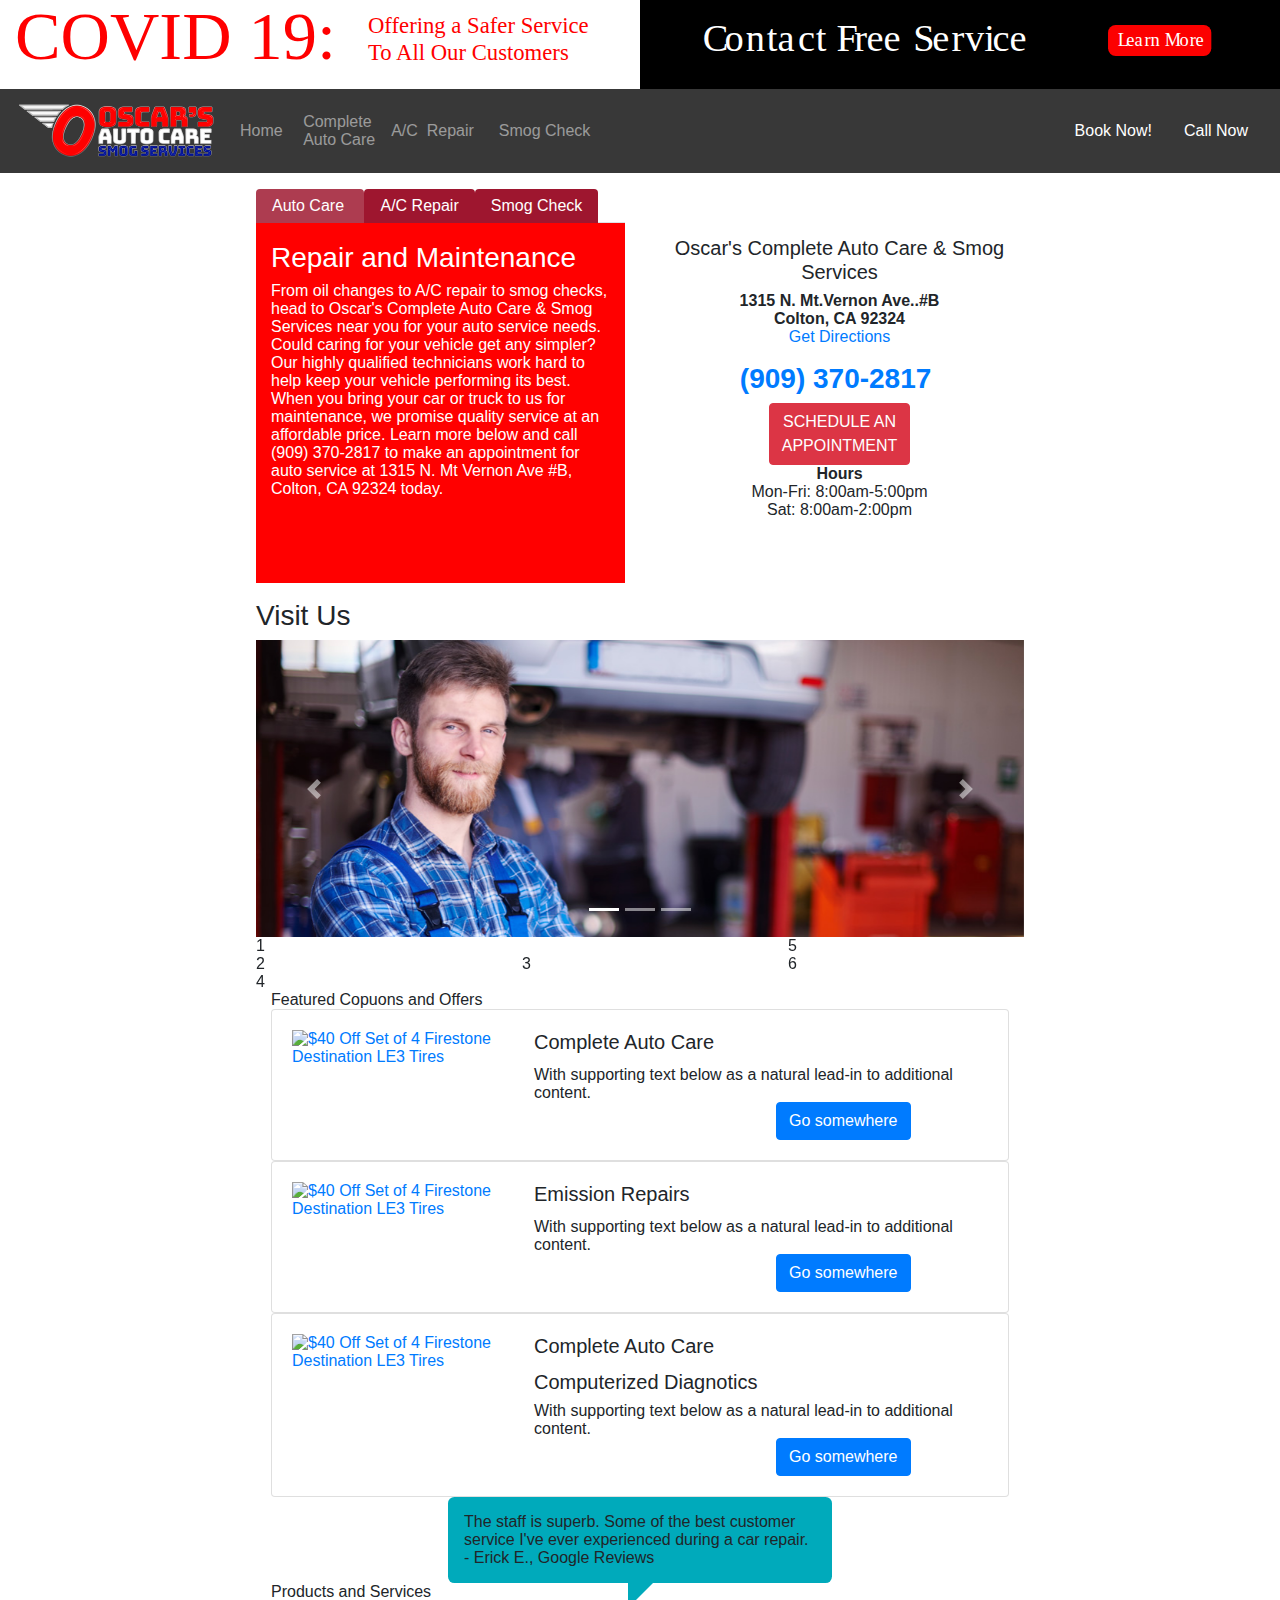
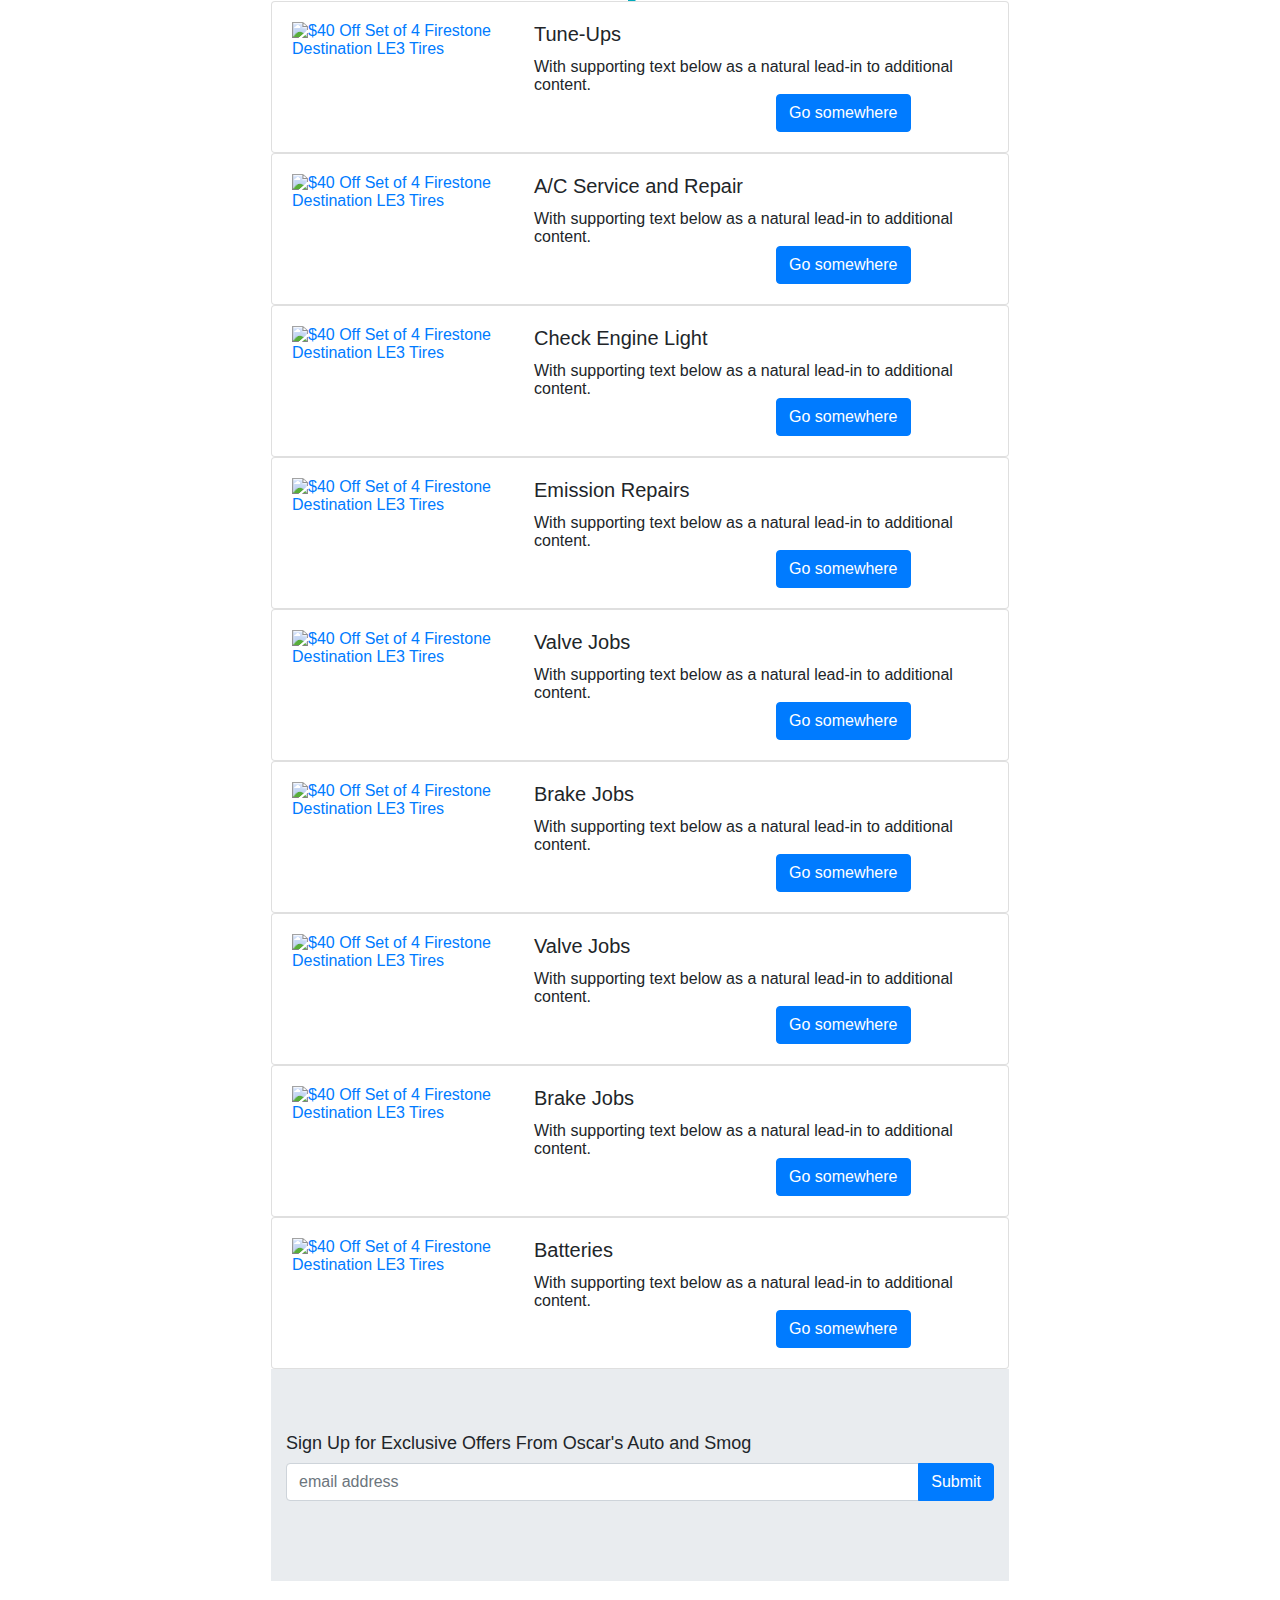
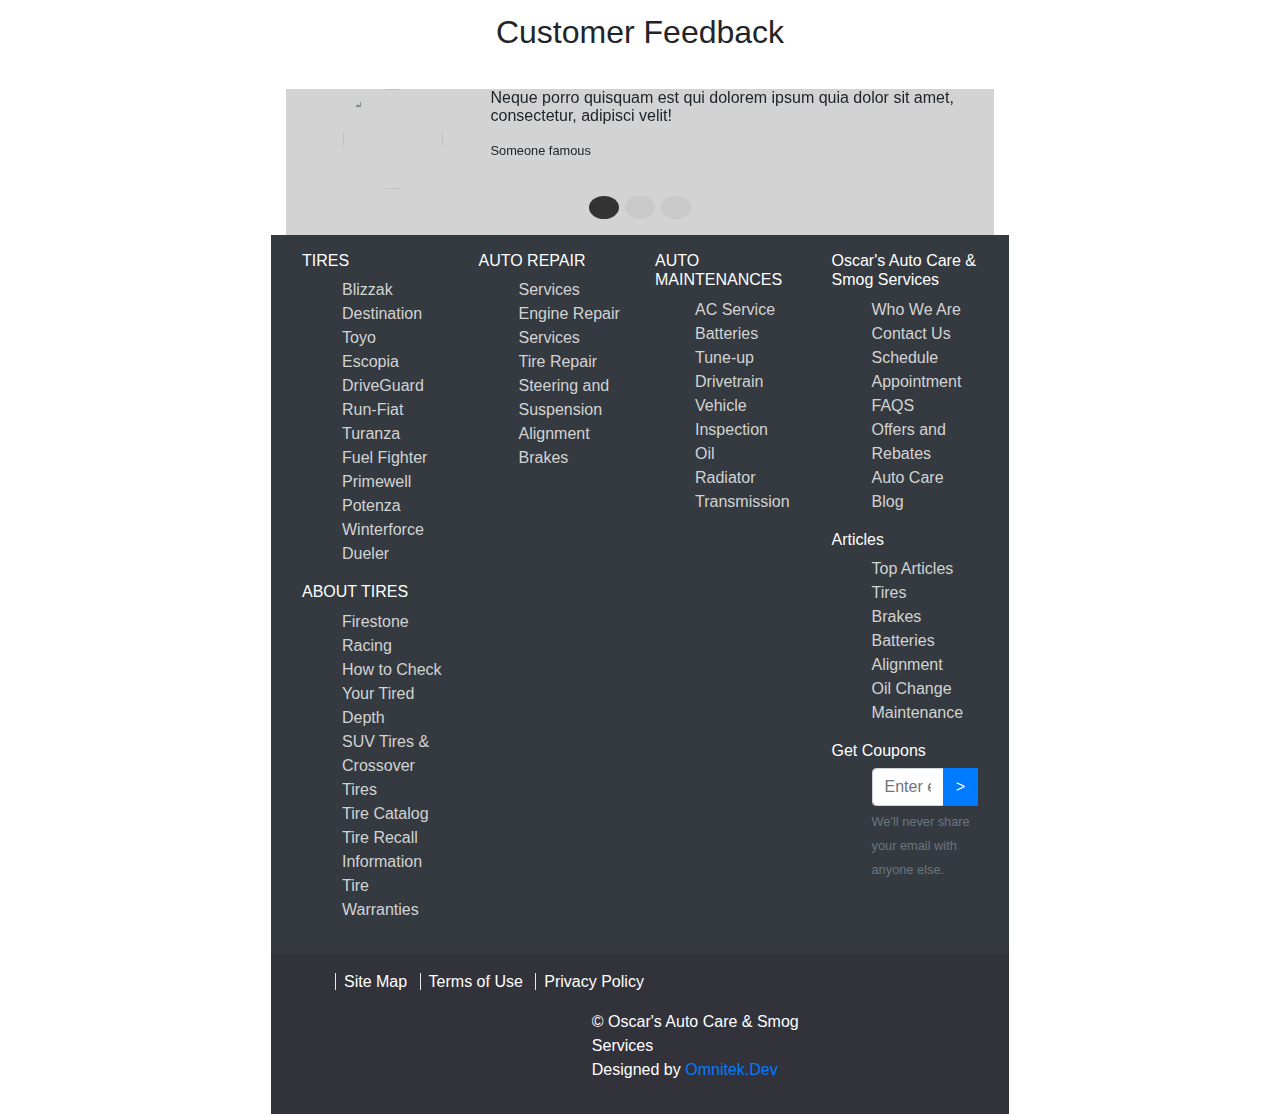
==== commit 6cb1eec5: "." ====
--- a/ac/index.html
+++ b/ac/index.html
@@ -11,7 +11,7 @@
   <link rel="stylesheet" href="https://stackpath.bootstrapcdn.com/bootstrap/4.5.0/css/bootstrap.min.css"
     integrity="sha384-9aIt2nRpC12Uk9gS9baDl411NQApFmC26EwAOH8WgZl5MYYxFfc+NcPb1dKGj7Sk" crossorigin="anonymous" />
   <link href="../css/bootstrap-4.4.1.css" rel="stylesheet" type="text/css">
-  <link href="../css/main.css" rel="stylesheet" type="text/css">
+  <link href="./../css/main.css" rel="stylesheet" type="text/css">
   <script src="https://kit.fontawesome.com/c1689eda50.js" crossorigin="anonymous"></script>
   <style>
 
@@ -25,7 +25,7 @@
   <!-- Modal -->
   <div class="modal fade" id="exampleModalCenter" tabindex="-1" role="dialog" aria-labelledby="exampleModalCenterTitle"
     aria-hidden="true">
-    <div class="modal-dialog modal-dialog-centered" role="document" style="z-index:10000;">
+    <div class="modal-dialog modal-dialog-centered mainmodal" role="document">
       <div class="modal-content">
         <div class="modal-header">
           <h5 class="modal-title" id="exampleModalLongTitle">Modal title</h5>
@@ -46,52 +46,62 @@
 
   <!-- covid warnings-->
 
-  <div class="row">
-    <div class="col-sm-6"><a href="#"><img src="../imgs/covidheader.svg" alt=""></a></div>
-    <div class="col-sm-6" style="background-color:black;"><a href="#"><img src="../imgs/contactfree.svg" alt=""></a>
+  <div class="continer-fluid">
+    <div class="row covidwarningsrow" style="max-width:100%;margin:0;">
+      <div class="col-sm-6"><a href="#"><img src="./../imgs/covidheader.svg" alt=""></a></div>
+      <div class="col-sm-6" style="background-color:black;"><a href="#"><img src="./../imgs/contactfree.svg" alt=""></a>
+      </div>
     </div>
+
+
   </div>
 
-
-
-  <nav class="navbar sticky-top navbar-expand-md bg-danger navbar-dark">
-
-    <a class="navbar-brand " href="#">Logo</a>
+  <nav class="navbar sticky-top navbar-expand-md mainnav navbar-dark">
+
+    <a class="navbar-brand " href="#"><img src="./../imgs/logo.png" alt="" width="200"></a>
     <button class="navbar-toggler" type="button" data-toggle="collapse" data-target="#collapsibleNavbar"> <span
         class="navbar-toggler-icon"></span></button>
     <div class="collapse navbar-collapse" id="collapsibleNavbar">
       <ul class="navbar-nav ">
 
-        <li class="nav-item"> <a class="nav-link" href="#">Tires</a></li>
-        <li class="nav-item"> <a class="nav-link" href="#">Auto Maintenance</a></li>
-        <li class="nav-item"> <a class="nav-link active" href="#">Coupons</a></li>
-        <li class="nav-item"> <a class="nav-link" href="#">Tab 2</a></li>
-        <li class="nav-item dropdown"> <a class="nav-link dropdown-toggle" data-toggle="dropdown" href="#" role="button"
-            aria-haspopup="true" aria-expanded="false">Dropdown</a>
-
-          <div class="dropdown-menu dropdown"> <a class="dropdown-item" href="#">Action</a> <a class="dropdown-item"
-              href="#">Another action</a>
-            <div class="dropdown-divider"></div>
-            <a class="dropdown-item" href="#">Separated link</a>
-          </div>
+        <li class="nav-item"> <a class="nav-link" href="#">Home&nbsp; </a></li>
+        <li class="nav-item"> <a class="nav-link" href="#">Complete<br>
+            Auto Care <br>
+          </a></li>
+        <li class="nav-item"> <a class="nav-link" href="#">A/C&nbsp;
+            Repair&nbsp;&nbsp;</a></li>
+        <li class="nav-item"> </li>
+
+        </a></li>
+        <li class="nav-item"> </li>
+
+        <li class="nav-item"> <a class="nav-link" href="#">Smog Check</a></li>
+
+        <!-- Button trigger modal -->
+        <div>
+
+        </div>
+        <li class="nav-item ">
+
         </li>
-        <li class="nav-item"> <a class="nav-link" href="#">Smog Check</a></li>
-
-        <!-- Button trigger modal -->
-        <button type="button" class="btn btn-primary fa fa-calendar" data-toggle="modal"
-          data-target="#exampleModalCenter">
-          Book Now!
-        </button>
-
-        <li class="nav-item"> <a class="nav-link"> Call Now </a> </li>
+
+
+        <li class="nav-item "> </li>
 
 
 
       </ul>
+
+      <a class="nav-link fa fa-calendar ml-auto " href="#" data-toggle="modal" data-target="#exampleModalCenter"
+        style="color:white;">
+        Book Now!
+      </a>
+      <a class="nav-link" href="#" style="color:white;"> Call Now </a>
 
 
     </div>
   </nav>
+
   <ul class="nav justify-content-end" style="display:none;">
     <li class="nav-item "> <a class="nav-link fa fa-calendar" href="#"> Book Now!</a></li>
     <li class="nav-item"><a href="#" class="nav-link">Login</a></li>
@@ -99,545 +109,941 @@
   </ul>
 
 
-  <div class="container-fluid"
-    style="background-image: url('./imgs/o.jpg');background-repeat: no-repeat;background-size:cover;">
-    <div class="row" style="padding:1rem;">
-
-      <div class="col-sm-6 order-sm-2 justify-content-center">
-        <div>
-          <h2>Serving The Community Since</h2>
-
-          <button type="button" class="btn btn-danger">Learn More</button>
-
+  <div class="container-fluid main-container">
+    <div class="row" style="padding:1rem 0;">
+
+      <div class="col-sm-6 order-sm-2 justify-content-center align-content-center" style="text-align:center;">
+        <div class="align-content-center">
+          <h5 class="text-center">Oscar's Complete Auto Care &amp; Smog Services</h5>
+          <p class="text-center"><strong>1315 N. Mt.Vernon Ave..#B</strong><br>
+            <strong> Colton, CA 92324</strong><br>
+            <a href="https://g.page/oscars-auto-smog?share">Get Directions </a></p>
+          <h3 class="text-center"><a href="tel:9093702817"><strong> (909) 370-2817&nbsp;</strong></a></h3>
+          <button type="button" class="btn btn-danger align-content-center" style="text-align: center;">SCHEDULE AN<br>
+            APPOINTMENT
+          </button>
+          <p class="text-center"><strong>Hours</strong><br>Mon-Fri: 8:00am-5:00pm<br> Sat: 8:00am-2:00pm</p>
 
         </div>
 
 
       </div>
       <div class="col-sm-6 order-sm-1">
-        <div class="container">
+        <div class="container" style="padding:0;">
 
           <!-- Nav tabs -->
           <ul class="nav nav-tabs" role="tablist">
             <li class="nav-item">
-              <a class="nav-link text-white active" data-toggle="tab" style="border:none;" href=" #home">Home</a>
+              <a class="nav-link text-white active" data-toggle="tab" style="border:none;" href=" #home">Auto
+                Care&nbsp;</a>
             </li>
             <li class="nav-item">
-              <a class="nav-link text-white " data-toggle="tab" style="border:none;" href=" #menu1">Menu 1</a>
+              <a class="nav-link text-white " data-toggle="tab" style="border:none;" href=" #menu1">A/C Repair</a>
             </li>
             <li class="nav-item">
-              <a class="nav-link text-white " data-toggle="tab" style="border:none;" href=" #menu2">Menu 2</a>
+              <a class="nav-link text-white " data-toggle="tab" style="border:none;" href=" #menu2">Smog Check</a>
             </li>
           </ul>
 
           <!-- Tab panes -->
-          <div class="tab-content" style="min-height:50vh;color:white;background-color:red;">
+          <div class="tab-content" style="min-height:40vh;color:white;background-color:red;">
             <div id="home" class="container tab-pane active"><br>
-              <h3>HOME</h3>
-              <p>Lorem ipsum dolor sit amet, consectetur adipisicing elit, sed do eiusmod tempor incididunt ut labore et
-                dolore magna aliqua.</p>
+              <h3>Repair and Maintenance</h3>
+              <p>From oil changes to A/C repair to smog checks, head to Oscar's Complete Auto Care &amp; Smog Services
+                near you for your auto service needs. Could caring for your vehicle get any simpler? Our highly
+                qualified technicians work hard to help keep your vehicle performing its best. When you bring your car
+                or truck to us for maintenance, we promise quality service at an affordable price. Learn more below and
+                call (909) 370-2817 to make an appointment for auto service at 1315 N. Mt Vernon Ave #B, Colton, CA
+                92324 today.</p>
             </div>
             <div id="menu1" class="container tab-pane fade"><br>
-              <h3>Menu 1</h3>
-              <p>Ut enim ad minim veniam, quis nostrud exercitation ullamco laboris nisi ut aliquip ex ea commodo
-                consequat.</p>
+              <h3>Air Conditioner Service &amp; Repair</h3>
+              <p>Having A/C system breaks down, or refrigerant leaks? Not only is the refrigerant dangerous to our
+                environment, it's also dangerous to your car. Leaking refrigerant can damage your vehicle's evaporator
+                and compressor. Getting a car's air conditioner serviced at the first sign of trouble will save you both
+                money and time. Come to Oscar's Complete Auto Care &amp; Smog Services for an AC service repair before
+                any damage spreads.</p>
             </div>
             <div id="menu2" class="container tab-pane fade"><br>
-              <h3>Menu 2</h3>
-              <p>Sed ut perspiciatis unde omnis iste natus error sit voluptatem accusantium doloremque laudantium, totam
-                rem aperiam.</p>
+              <h3>Smog Check</h3>
+              <p>We are equipped with the latest advanced Smog Test Machines and highly experienced smog technicians. We
+                are ready to meet all your Smog Check needs.</p>
             </div>
           </div>
         </div>
       </div>
     </div>
   </div>
-  <!-- ad caurousel -->
-
-  <div id="carouselExampleIndicators" class="carousel slide" data-ride="carousel" style="background-color:grey;">
-    <ol class="carousel-indicators">
-      <li data-target="#carouselExampleIndicators" data-slide-to="0" class="active"></li>
-      <li data-target="#carouselExampleIndicators" data-slide-to="1"></li>
-      <li data-target="#carouselExampleIndicators" data-slide-to="2"></li>
-    </ol>
-    <div class="carousel-inner" style="background-size:cover;">
-      <div class="carousel-item active">
-        <img class="d-block w-100 " src="./imgs/banner1.svg" alt="First slide">
-      </div>
-      <div class="carousel-item">
-        <img class="d-block w-100 " src="./imgs/banner2.svg" alt="Second slide">
-      </div>
-      <div class="carousel-item ">
-        <img class="d-block w-100 " src="./imgs/banner1.svg" alt="Third slide">
-      </div>
+
+
+
+  <div class="container-fluid main-container">
+
+    <h3>Visit Us
+    </h3>
+    <!--The div element for the map -->
+    <div id="map"></div>
+    <script>
+      // Initialize and add the map
+      function initMap() {
+        // The location of Uluru
+        var uluru = { lat: -25.344, lng: 131.036 };
+        // The map, centered at Uluru
+        var map = new google.maps.Map(
+          document.getElementById('map'), { zoom: 4, center: uluru });
+        // The marker, positioned at Uluru
+        var marker = new google.maps.Marker({ position: uluru, map: map });
+      }
+    </script>
+    <!--Load the API from the specified URL
+    * The async attribute allows the browser to render the page while the API loads
+    * The key parameter will contain your own API key (which is not needed for this tutorial)
+    * The callback parameter executes the initMap() function
+    -->
+    <script defer src="https://maps.googleapis.com/maps/api/js?key=YOUR_API_KEY&callback=initMap">
+    </script>
+
+
+
+    <!-- ad caurousel -->
+
+    <div id="carouselExampleIndicators" class="carousel slide" data-ride="carousel" style="background-color:grey;">
+      <ol class="carousel-indicators">
+        <li data-target="#carouselExampleIndicators" data-slide-to="0" class="active"></li>
+        <li data-target="#carouselExampleIndicators" data-slide-to="1"></li>
+        <li data-target="#carouselExampleIndicators" data-slide-to="2"></li>
+      </ol>
+      <div class="carousel-inner" style="background-size:cover;">
+        <div class="carousel-item active">
+          <img class="d-block w-100 " src="./../imgs/banner1.jpg" alt="First slide">
+        </div>
+        <div class="carousel-item">
+          <img class="d-block w-100 " src="./../imgs/banner2.jpg" alt="Second slide">
+        </div>
+        <div class="carousel-item ">
+          <img class="d-block w-100 " src="./../imgs/banner1.jpg" alt="Third slide">
+        </div>
+      </div>
+      <a class="carousel-control-prev" href="#carouselExampleIndicators" role="button" data-slide="prev">
+        <span class="carousel-control-prev-icon" aria-hidden="true"></span>
+        <span class="sr-only">Previous</span>
+      </a>
+      <a class="carousel-control-next" href="#carouselExampleIndicators" role="button" data-slide="next">
+        <span class="carousel-control-next-icon" aria-hidden="true"></span>
+        <span class="sr-only">Next</span>
+      </a>
     </div>
-    <a class="carousel-control-prev" href="#carouselExampleIndicators" role="button" data-slide="prev">
-      <span class="carousel-control-prev-icon" aria-hidden="true"></span>
-      <span class="sr-only">Previous</span>
-    </a>
-    <a class="carousel-control-next" href="#carouselExampleIndicators" role="button" data-slide="next">
-      <span class="carousel-control-next-icon" aria-hidden="true"></span>
-      <span class="sr-only">Next</span>
-    </a>
-  </div>
-
-  <!-- ad container after carousel-->
-
-  <div class="cointer-fluid">
-    <div class="row">
-      <div class="col-sm-8">
+
+    <!-- ad container after carousel-->
+
+    <div class="cointer-fluid">
+      <div class="row">
+        <div class="col-sm-8">
+          <div class="row">
+            <div class="col">1</div>
+          </div>
+          <div class="row">
+            <div class="col-sm-6">2</div>
+            <div class="col-sm-6">3</div>
+          </div>
+          <div class="row">
+            <div class="col">4</div>
+          </div>
+
+        </div>
+        <div class="col-sm-4">
+
+          <div class="row">
+            <div class="col-sm-12">5</div>
+          </div>
+          <div class="row">
+            <div class="col-sm-12">6</div>
+          </div>
+
+        </div>
+      </div>
+    </div>
+
+    <!-- coupon section-->
+
+    <div class="container-fluid" style="margin-bottom:0">
+      Featured Copuons and Offers
+      <div class="row">
+        <div class="col-sm-12">
+
+          <div class="card">
+            <div class="card-body">
+              <div class="row">
+                <div class="col-sm-4"><a
+                    href="https://www.firestonecompleteautocare.com/offers/offer-detail/destination-20-08"
+                    target="_blank" class="site-offer-cta-button">
+                    <img
+                      src="https://file-optimizer.s3.amazonaws.com/firestone-https://www.firestonecompleteautocare.com/offer/destination-20-08.jpg?1598857961"
+                      alt="$40 Off Set of 4 Firestone Destination LE3 Tires" class="couponimages">
+                  </a></div>
+                <div class="col-sm-8">
+                  <div class="row">
+                    <div class="col-sm-12">
+                      <h5 class="card-title">Complete Auto Care&nbsp;</h5>
+                    </div>
+                  </div>
+                  <div class="row">
+                    <div class="col-sm-12">
+                      <p class="card-text">With supporting text below as a natural lead-in to additional content.</p>
+                    </div>
+                  </div>
+                  <div class="row">
+                    <div class="col-sm-6"></div>
+                    <div class="col-sm-6"><a href="#" class="btn btn-primary">Go somewhere</a></div>
+                  </div>
+                </div>
+              </div>
+
+
+
+            </div>
+          </div>
+          </a>
+
+        </div>
+      </div>
+      <div class="row">
+        <div class="col-sm-12">
+
+          <div class="card">
+            <div class="card-body">
+              <div class="row">
+                <div class="col-sm-4"><a
+                    href="https://www.firestonecompleteautocare.com/offers/offer-detail/destination-20-08"
+                    target="_blank" class="site-offer-cta-button">
+                    <img
+                      src="https://file-optimizer.s3.amazonaws.com/firestone-https://www.firestonecompleteautocare.com/offer/destination-20-08.jpg?1598857961"
+                      alt="$40 Off Set of 4 Firestone Destination LE3 Tires" class="couponimages">
+                  </a></div>
+                <div class="col-sm-8">
+                  <div class="row">
+                    <div class="col-sm-12">
+                      <h5 class="card-title">Emission Repairs</h5>
+                    </div>
+                  </div>
+                  <div class="row">
+                    <div class="col-sm-12">
+                      <p class="card-text">With supporting text below as a natural lead-in to additional content.</p>
+                    </div>
+                  </div>
+                  <div class="row">
+                    <div class="col-sm-6"></div>
+                    <div class="col-sm-6"><a href="#" class="btn btn-primary">Go somewhere</a></div>
+                  </div>
+                </div>
+              </div>
+
+
+
+            </div>
+          </div>
+          </a>
+
+        </div>
+      </div>
+      <div class="row">
+        <div class="col-sm-12">
+
+          <div class="card">
+            <div class="card-body">
+              <div class="row">
+                <div class="col-sm-4"><a
+                    href="https://www.firestonecompleteautocare.com/offers/offer-detail/destination-20-08"
+                    target="_blank" class="site-offer-cta-button">
+                    <img
+                      src="https://file-optimizer.s3.amazonaws.com/firestone-https://www.firestonecompleteautocare.com/offer/destination-20-08.jpg?1598857961"
+                      alt="$40 Off Set of 4 Firestone Destination LE3 Tires" class="couponimages">
+                  </a></div>
+                <div class="col-sm-8">
+                  <div class="row">
+                    <div class="col-sm-12">
+                      <h5 class="card-title">Complete Auto Care&nbsp;</h5>
+                      <h5>Computerized Diagnotics</h5>
+                    </div>
+                  </div>
+                  <div class="row">
+                    <div class="col-sm-12">
+                      <p class="card-text">With supporting text below as a natural lead-in to additional content.</p>
+                    </div>
+                  </div>
+                  <div class="row">
+                    <div class="col-sm-6"></div>
+                    <div class="col-sm-6"><a href="#" class="btn btn-primary">Go somewhere</a></div>
+                  </div>
+                </div>
+              </div>
+
+
+
+            </div>
+          </div>
+          </a>
+
+        </div>
+      </div>
+
+
+    </div>
+
+
+    <!-- second speech bubble-->
+
+    <div class="speech-bubble">
+
+      The staff is superb. Some of the best customer service I've ever experienced during a car repair.
+      - Erick E., Google Reviews
+
+    </div>
+
+    <!-- services/ products section-->
+
+    <div class="container-fluid" style="margin-bottom:0">
+      Products and Services
+      <!-- new rows-->
+      <div class="row">
+        <div class="col-sm-12">
+
+          <div class="card">
+            <div class="card-body">
+              <div class="row">
+                <div class="col-sm-4"><a
+                    href="https://www.firestonecompleteautocare.com/offers/offer-detail/destination-20-08"
+                    target="_blank" class="site-offer-cta-button">
+                    <img
+                      src="https://file-optimizer.s3.amazonaws.com/firestone-https://www.firestonecompleteautocare.com/offer/destination-20-08.jpg?1598857961"
+                      alt="$40 Off Set of 4 Firestone Destination LE3 Tires" class="couponimages">
+                  </a></div>
+                <div class="col-sm-8">
+                  <div class="row">
+                    <div class="col-sm-12">
+                      <h5 class="card-title">Tune-Ups &nbsp;</h5>
+                    </div>
+                  </div>
+                  <div class="row">
+                    <div class="col-sm-12">
+                      <p class="card-text">With supporting text below as a natural lead-in to additional content.</p>
+                    </div>
+                  </div>
+                  <div class="row">
+                    <div class="col-sm-6"></div>
+                    <div class="col-sm-6"><a href="#" class="btn btn-primary">Go somewhere</a></div>
+                  </div>
+                </div>
+              </div>
+
+
+
+            </div>
+          </div>
+          </a>
+
+        </div>
+      </div>
+      <div class="row">
+        <div class="col-sm-12">
+
+          <div class="card">
+            <div class="card-body">
+              <div class="row">
+                <div class="col-sm-4"><a
+                    href="https://www.firestonecompleteautocare.com/offers/offer-detail/destination-20-08"
+                    target="_blank" class="site-offer-cta-button">
+                    <img
+                      src="https://file-optimizer.s3.amazonaws.com/firestone-https://www.firestonecompleteautocare.com/offer/destination-20-08.jpg?1598857961"
+                      alt="$40 Off Set of 4 Firestone Destination LE3 Tires" class="couponimages">
+                  </a></div>
+                <div class="col-sm-8">
+                  <div class="row">
+                    <div class="col-sm-12">
+                      <h5 class="card-title">A/C Service and Repair&nbsp;</h5>
+                    </div>
+                  </div>
+                  <div class="row">
+                    <div class="col-sm-12">
+                      <p class="card-text">With supporting text below as a natural lead-in to additional content.</p>
+                    </div>
+                  </div>
+                  <div class="row">
+                    <div class="col-sm-6"></div>
+                    <div class="col-sm-6"><a href="#" class="btn btn-primary">Go somewhere</a></div>
+                  </div>
+                </div>
+              </div>
+
+
+
+            </div>
+          </div>
+          </a>
+
+        </div>
+      </div>
+      <div class="row">
+        <div class="col-sm-12">
+
+          <div class="card">
+            <div class="card-body">
+              <div class="row">
+                <div class="col-sm-4"><a
+                    href="https://www.firestonecompleteautocare.com/offers/offer-detail/destination-20-08"
+                    target="_blank" class="site-offer-cta-button">
+                    <img
+                      src="https://file-optimizer.s3.amazonaws.com/firestone-https://www.firestonecompleteautocare.com/offer/destination-20-08.jpg?1598857961"
+                      alt="$40 Off Set of 4 Firestone Destination LE3 Tires" class="couponimages">
+                  </a></div>
+                <div class="col-sm-8">
+                  <div class="row">
+                    <div class="col-sm-12">
+                      <h5 class="card-title">Check Engine Light</h5>
+                    </div>
+                  </div>
+                  <div class="row">
+                    <div class="col-sm-12">
+                      <p class="card-text">With supporting text below as a natural lead-in to additional content.</p>
+                    </div>
+                  </div>
+                  <div class="row">
+                    <div class="col-sm-6"></div>
+                    <div class="col-sm-6"><a href="#" class="btn btn-primary">Go somewhere</a></div>
+                  </div>
+                </div>
+              </div>
+
+
+
+            </div>
+          </div>
+          </a>
+
+        </div>
+      </div>
+      <div class="row">
+        <div class="col-sm-12">
+
+          <div class="card">
+            <div class="card-body">
+              <div class="row">
+                <div class="col-sm-4"><a
+                    href="https://www.firestonecompleteautocare.com/offers/offer-detail/destination-20-08"
+                    target="_blank" class="site-offer-cta-button">
+                    <img
+                      src="https://file-optimizer.s3.amazonaws.com/firestone-https://www.firestonecompleteautocare.com/offer/destination-20-08.jpg?1598857961"
+                      alt="$40 Off Set of 4 Firestone Destination LE3 Tires" class="couponimages">
+                  </a></div>
+                <div class="col-sm-8">
+                  <div class="row">
+                    <div class="col-sm-12">
+                      <h5 class="card-title">Emission Repairs&nbsp;</h5>
+                    </div>
+                  </div>
+                  <div class="row">
+                    <div class="col-sm-12">
+                      <p class="card-text">With supporting text below as a natural lead-in to additional content.</p>
+                    </div>
+                  </div>
+                  <div class="row">
+                    <div class="col-sm-6"></div>
+                    <div class="col-sm-6"><a href="#" class="btn btn-primary">Go somewhere</a></div>
+                  </div>
+                </div>
+              </div>
+
+
+
+            </div>
+          </div>
+          </a>
+
+        </div>
+      </div>
+      <div class="row">
+        <div class="col-sm-12">
+
+          <div class="card">
+            <div class="card-body">
+              <div class="row">
+                <div class="col-sm-4"><a
+                    href="https://www.firestonecompleteautocare.com/offers/offer-detail/destination-20-08"
+                    target="_blank" class="site-offer-cta-button">
+                    <img
+                      src="https://file-optimizer.s3.amazonaws.com/firestone-https://www.firestonecompleteautocare.com/offer/destination-20-08.jpg?1598857961"
+                      alt="$40 Off Set of 4 Firestone Destination LE3 Tires" class="couponimages">
+                  </a></div>
+                <div class="col-sm-8">
+                  <div class="row">
+                    <div class="col-sm-12">
+                      <h5 class="card-title">Valve Jobs</h5>
+                    </div>
+                  </div>
+                  <div class="row">
+                    <div class="col-sm-12">
+                      <p class="card-text">With supporting text below as a natural lead-in to additional content.</p>
+                    </div>
+                  </div>
+                  <div class="row">
+                    <div class="col-sm-6"></div>
+                    <div class="col-sm-6"><a href="#" class="btn btn-primary">Go somewhere</a></div>
+                  </div>
+                </div>
+              </div>
+
+
+
+            </div>
+          </div>
+          </a>
+
+        </div>
+      </div>
+      <div class="row">
+        <div class="col-sm-12">
+
+          <div class="card">
+            <div class="card-body">
+              <div class="row">
+                <div class="col-sm-4"><a
+                    href="https://www.firestonecompleteautocare.com/offers/offer-detail/destination-20-08"
+                    target="_blank" class="site-offer-cta-button">
+                    <img
+                      src="https://file-optimizer.s3.amazonaws.com/firestone-https://www.firestonecompleteautocare.com/offer/destination-20-08.jpg?1598857961"
+                      alt="$40 Off Set of 4 Firestone Destination LE3 Tires" class="couponimages">
+                  </a></div>
+                <div class="col-sm-8">
+                  <div class="row">
+                    <div class="col-sm-12">
+                      <h5 class="card-title">Brake Jobs</h5>
+                    </div>
+                  </div>
+                  <div class="row">
+                    <div class="col-sm-12">
+                      <p class="card-text">With supporting text below as a natural lead-in to additional content.</p>
+                    </div>
+                  </div>
+                  <div class="row">
+                    <div class="col-sm-6"></div>
+                    <div class="col-sm-6"><a href="#" class="btn btn-primary">Go somewhere</a></div>
+                  </div>
+                </div>
+              </div>
+
+
+
+            </div>
+          </div>
+          </a>
+
+        </div>
+      </div>
+      <div class="row">
+        <div class="col-sm-12">
+
+          <div class="card">
+            <div class="card-body">
+              <div class="row">
+                <div class="col-sm-4"><a
+                    href="https://www.firestonecompleteautocare.com/offers/offer-detail/destination-20-08"
+                    target="_blank" class="site-offer-cta-button">
+                    <img
+                      src="https://file-optimizer.s3.amazonaws.com/firestone-https://www.firestonecompleteautocare.com/offer/destination-20-08.jpg?1598857961"
+                      alt="$40 Off Set of 4 Firestone Destination LE3 Tires" class="couponimages">
+                  </a></div>
+                <div class="col-sm-8">
+                  <div class="row">
+                    <div class="col-sm-12">
+                      <h5 class="card-title">Valve Jobs&nbsp;</h5>
+                    </div>
+                  </div>
+                  <div class="row">
+                    <div class="col-sm-12">
+                      <p class="card-text">With supporting text below as a natural lead-in to additional content.</p>
+                    </div>
+                  </div>
+                  <div class="row">
+                    <div class="col-sm-6"></div>
+                    <div class="col-sm-6"><a href="#" class="btn btn-primary">Go somewhere</a></div>
+                  </div>
+                </div>
+              </div>
+
+
+
+            </div>
+          </div>
+          </a>
+
+        </div>
+      </div>
+      <div class="row">
+        <div class="col-sm-12">
+
+          <div class="card">
+            <div class="card-body">
+              <div class="row">
+                <div class="col-sm-4"><a
+                    href="https://www.firestonecompleteautocare.com/offers/offer-detail/destination-20-08"
+                    target="_blank" class="site-offer-cta-button">
+                    <img
+                      src="https://file-optimizer.s3.amazonaws.com/firestone-https://www.firestonecompleteautocare.com/offer/destination-20-08.jpg?1598857961"
+                      alt="$40 Off Set of 4 Firestone Destination LE3 Tires" class="couponimages">
+                  </a></div>
+                <div class="col-sm-8">
+                  <div class="row">
+                    <div class="col-sm-12">
+                      <h5 class="card-title">Brake Jobs&nbsp;</h5>
+                    </div>
+                  </div>
+                  <div class="row">
+                    <div class="col-sm-12">
+                      <p class="card-text">With supporting text below as a natural lead-in to additional content.</p>
+                    </div>
+                  </div>
+                  <div class="row">
+                    <div class="col-sm-6"></div>
+                    <div class="col-sm-6"><a href="#" class="btn btn-primary">Go somewhere</a></div>
+                  </div>
+                </div>
+              </div>
+
+
+
+            </div>
+          </div>
+          </a>
+
+        </div>
+      </div>
+      <div class="row">
+        <div class="col-sm-12">
+
+          <div class="card">
+            <div class="card-body">
+              <div class="row">
+                <div class="col-sm-4"><a
+                    href="https://www.firestonecompleteautocare.com/offers/offer-detail/destination-20-08"
+                    target="_blank" class="site-offer-cta-button">
+                    <img
+                      src="https://file-optimizer.s3.amazonaws.com/firestone-https://www.firestonecompleteautocare.com/offer/destination-20-08.jpg?1598857961"
+                      alt="$40 Off Set of 4 Firestone Destination LE3 Tires" class="couponimages">
+                  </a></div>
+                <div class="col-sm-8">
+                  <div class="row">
+                    <div class="col-sm-12">
+                      <h5 class="card-title">Batteries&nbsp;</h5>
+                    </div>
+                  </div>
+                  <div class="row">
+                    <div class="col-sm-12">
+                      <p class="card-text">With supporting text below as a natural lead-in to additional content.</p>
+                    </div>
+                  </div>
+                  <div class="row">
+                    <div class="col-sm-6"></div>
+                    <div class="col-sm-6"><a href="#" class="btn btn-primary">Go somewhere</a></div>
+                  </div>
+                </div>
+              </div>
+
+
+
+            </div>
+          </div>
+          </a>
+
+        </div>
+      </div>
+
+      <!-- old rows-->
+
+
+
+      <!-- sign up for exclusive offers-->
+
+      <div class="jumbotron jumbotron-fluid">
+        <div class="container">
+          <h1 style="font-size: large;">Sign Up for Exclusive Offers From Oscar's Auto and Smog</h1>
+          <div class="input-group mb-3">
+            <input type="text" class="form-control" placeholder="email address" aria-label="email address"
+              aria-describedby="basic-addon2">
+            <div class="input-group-append">
+              <button class="btn btn-primary" type="button">Submit</button>
+            </div>
+          </div>
+        </div>
+      </div>
+
+      <!-- responsive quotes container-->
+
+      <div class="container-fluid">
         <div class="row">
-          <div class="col">1</div>
-        </div>
-        <div class="row">
-          <div class="col-sm-6">2</div>
-          <div class="col-sm-6">3</div>
-        </div>
-        <div class="row">
-          <div class="col">4</div>
-        </div>
-
-      </div>
-      <div class="col-sm-4">
-
-        <div class="row">5</div>
-        <div class="row">6</div>
-
-      </div>
+          <div class='col' style="text-align: center;">
+            <h2>Customer Feedback</h2>
+          </div>
+        </div>
+        <div class='row'>
+          <div class='col'>
+            <div class="carousel slide" data-ride="carousel" id="quote-carousel">
+              <!-- Bottom Carousel Indicators -->
+              <ol class="carousel-indicators">
+                <li data-target="#quote-carousel" data-slide-to="0" class="active"></li>
+                <li data-target="#quote-carousel" data-slide-to="1"></li>
+                <li data-target="#quote-carousel" data-slide-to="2"></li>
+              </ol>
+
+              <!-- Carousel Slides / Quotes -->
+              <div class="carousel-inner">
+
+                <!-- Quote 1 -->
+                <div class="carousel-item active">
+                  <blockquote>
+                    <div class="row">
+                      <div class="col-sm-3 text-center">
+                        <img class="rounded-circle" src="http://www.reactiongifs.com/r/overbite.gif"
+                          style="width: 100px;height:100px;">
+                        <!--<img class="img-circle" src="https://s3.amazonaws.com/uifaces/faces/twitter/kolage/128.jpg" style="width: 100px;height:100px;">-->
+                      </div>
+                      <div class="col-sm-9">
+                        <p>Neque porro quisquam est qui dolorem ipsum quia dolor sit amet, consectetur, adipisci velit!
+                        </p>
+                        <small>Someone famous</small>
+                      </div>
+                    </div>
+                  </blockquote>
+                </div>
+                <!-- Quote 2 -->
+                <div class="carousel-item">
+                  <blockquote>
+                    <div class="row">
+                      <div class="col-sm-3 text-center">
+                        <img class="rounded-circle"
+                          src="https://s3.amazonaws.com/uifaces/faces/twitter/mijustin/128.jpg"
+                          style="width: 100px;height:100px;">
+                      </div>
+                      <div class="col-sm-9">
+                        <p>Lorem ipsum dolor sit amet, consectetur adipiscing elit. Etiam auctor nec lacus ut tempor.
+                          Mauris.</p>
+                        <small>Someone famous</small>
+                      </div>
+                    </div>
+                  </blockquote>
+                </div>
+                <!-- Quote 3 -->
+                <div class="carousel-item">
+                  <blockquote>
+                    <div class="row">
+                      <div class="col-sm-3 text-center">
+                        <img class="rounded-circle"
+                          src="https://s3.amazonaws.com/uifaces/faces/twitter/keizgoesboom/128.jpg"
+                          style="width: 100px;height:100px;">
+                      </div>
+                      <div class="col-sm-9">
+                        <p>Lorem ipsum dolor sit amet, consectetur adipiscing elit. Ut rutrum elit in arcu blandit, eget
+                          pretium nisl accumsan. Sed ultricies commodo tortor, eu pretium mauris.</p>
+                        <small>Someone famous</small>
+                      </div>
+                    </div>
+                  </blockquote>
+                </div>
+              </div>
+
+              <!-- Carousel Buttons Next/Prev -->
+              <a data-slide="prev" href="#quote-carousel" class="left carousel-control carousel-control-prev"><i
+                  class="fa fa-chevron-left"></i></a>
+              <a data-slide="next" href="#quote-carousel" class="right carousel-control carousel-control-next"><i
+                  class="fa fa-chevron-right"></i></a>
+            </div>
+          </div>
+        </div>
+      </div>
+
+
+
+
+
+
+
+
+
+      <footer id="footer" style="background-color:#343a40;">
+        <div class="container">
+          <div class="row">
+            <div class="col-sm">
+              <h6 style="color: white;">TIRES</h6>
+
+              <ul>
+                <li><a href="#" class="footerlink">Blizzak</a></li>
+                <li><a href="#" class="footerlink">Destination</a></li>
+                <li><a href="#" class="footerlink">Toyo</a></li>
+                <li><a href="#" class="footerlink">Escopia</a></li>
+                <li><a href="#" class="footerlink">DriveGuard</a></li>
+                <li><a href="#" class="footerlink">Run-Fiat</a></li>
+                <li><a href="#" class="footerlink">Turanza</a></li>
+                <li><a href="#" class="footerlink">Fuel Fighter</a></li>
+                <li><a href="#" class="footerlink">Primewell</a></li>
+                <li><a href="#" class="footerlink">Potenza</a></li>
+                <li><a href="#" class="footerlink">Winterforce</a></li>
+                <li><a href="#" class="footerlink">Dueler</a></li>
+
+              </ul>
+              <h6 style="color: white;">ABOUT TIRES</h6>
+
+              <ul>
+                <li><a href="#" class="footerlink">Firestone Racing</a></li>
+                <li><a href="#" class="footerlink">How to Check Your Tired Depth</a></li>
+                <li><a href="#" class="footerlink">SUV Tires & Crossover Tires</a></li>
+                <li><a href="#" class="footerlink">Tire Catalog</a></li>
+                <li><a href="#" class="footerlink">Tire Recall Information</a></li>
+                <li><a href="#" class="footerlink">Tire Warranties</a></li>
+
+              </ul>
+
+            </div>
+            <div class="col-sm">
+              <h6 style="color: white;">AUTO REPAIR</h6>
+              <ul class="">
+                <li><a href="#" class="footerlink">Services</a></li>
+                <li><a href="#" class="footerlink">Engine Repair Services </a></li>
+                <li><a href="#" class="footerlink">Tire Repair</a></li>
+                <li><a href="#" class="footerlink">Steering and Suspension</a></li>
+                <li><a href="#" class="footerlink">Alignment</a></li>
+                <li><a href="#" class="footerlink">Brakes</a></li>
+
+              </ul>
+            </div>
+            <div class="col-sm">
+              <h6 style="color: white;">AUTO MAINTENANCES</h6>
+              <ul class="">
+                <li><a href="#" class="footerlink">AC Service</a></li>
+                <li><a href="#" class="footerlink">Batteries </a></li>
+                <li><a href="#" class="footerlink">Tune-up</a></li>
+                <li><a href="#" class="footerlink">Drivetrain</a></li>
+                <li><a href="#" class="footerlink">Vehicle Inspection</a></li>
+                <li><a href="#" class="footerlink">Oil</a></li>
+                <li><a href="#" class="footerlink">Radiator</a></li>
+                <li><a href="#" class="footerlink">Transmission</a></li>
+
+              </ul>
+            </div>
+            <div class="col-sm">
+              <h6 style="color: white;">Oscar's Auto Care & Smog Services</h6>
+              <ul>
+                <li><a href="#" class="footerlink">Who We Are</a></li>
+                <li><a href="#" class="footerlink">Contact Us</a></li>
+                <li><a href="" class="footerlink">Schedule Appointment</a></li>
+                <li><a href="" class="footerlink">FAQS</a></li>
+                <li><a href="" class="footerlink">Offers and Rebates</a></li>
+                <li><a href="" class="footerlink">Auto Care</a></li>
+                <li><a href="" class="footerlink">Blog</a></li>
+              </ul>
+              <h6 style="color: white;">Articles</h6>
+              <ul>
+                <li><a href="#" class="footerlink">Top Articles</a></li>
+                <li><a href="#" class="footerlink">Tires</a></li>
+                <li><a href="" class="footerlink">Brakes</a></li>
+                <li><a href="" class="footerlink">Batteries</a></li>
+                <li><a href="" class="footerlink">Alignment</a></li>
+                <li><a href="" class="footerlink">Oil Change</a></li>
+                <li><a href="" class="footerlink">Maintenance</a></li>
+              </ul>
+              <h6 style="color: white;">Get Coupons</h6>
+              <ul>
+
+
+                <li>
+                  <div class="input-group mb-3">
+                    <input type="email" class="form-control" id="exampleInputEmail1" aria-describedby="emailHelp"
+                      placeholder="Enter email">
+                    <div class="input-group-append">
+                      <button class="btn btn-primary" type="submit">></button>
+                    </div>
+                    <small id="emailHelp" class="form-text text-muted">We'll never share your email with anyone
+                      else.</small>
+                  </div>
+
+                </li>
+
+              </ul>
+            </div>
+          </div>
+        </div>
+      </footer>
+      <!-- Icons -->
+      <footer id="footer">
+
+        <div>
+
+          <ul class="menu">
+            <li><a>Site Map</a></li>
+            <li><a>Terms of Use</a></li>
+            <li><a>Privacy Policy</a></li>
+          </ul>
+
+        </div>
+
+        <div style="display:flex;flex-direction:row;align-self:center;">
+
+          <div class="row">
+
+            <div class="col-sm-3">
+              <ul class="icons">
+                <li>
+                  <a href="#" class="icon brands fab fa-twitter footerlink"><span class="label"></span></a>
+                </li>
+                <li>
+                  <a href="#" class="icon brands fab fa-facebook-f footerlink"><span class="label"></span></a>
+                </li>
+                <li>
+                  <a href="#" class="icon brands fab fa-instagram footerlink"><span class="label"></span></a>
+                </li>
+                <li>
+                  <a href="#" class="icon brands fab fa-linkedin-in footerlink"><span class="label"></span></a>
+                </li>
+
+                <li>
+                  <a href="#" class="icon brands fab fa-pinterest footerlink"><span class="label"></span></a>
+                </li>
+              </ul>
+
+            </div>
+
+            <div class="col-sm-9">
+
+              <!-- Menu -->
+              <ul class="">
+                <li>&copy; Oscar's Auto Care & Smog Services</li>
+                <li>Designed by <a href="https://omnitek.dev">Omnitek.Dev</a></li>
+              </ul>
+            </div>
+
+          </div>
+
+
+
+
+
+
+
+        </div>
+
+      </footer>
+
     </div>
-  </div>
-
-  <!-- first speech bubble-->
-
-  <div class="speech-bubble">
-
-    The staff is superb. Some of the best customer service I've ever experienced during a car repair.
-    - Jeff C., Facebook
-
-  </div>
-
-  <!-- coupon section-->
-
-  <div class="container-fluid" style="margin-bottom:0">
-    Featured Copuons and Offers
-    <div class="row">
-      <div class="col-sm-4">
-        <a href="#">
-          <div class="card">
-            <div class="card-body">
-              <h5 class="card-title">Special title treatment</h5>
-              <p class="card-text">With supporting text below as a natural lead-in to additional content.</p>
-              <a href="#" class="btn btn-primary">Go somewhere</a>
-            </div>
-          </div>
-        </a>
-
-      </div>
-      <div class="col-sm-4">
-        <div class="card">
-          <div class="card-body">
-            <h5 class="card-title">Special title treatment</h5>
-            <p class="card-text">With supporting text below as a natural lead-in to additional content.</p>
-            <a href="#" class="btn btn-primary">Go somewhere</a>
-          </div>
-        </div>
-      </div>
-      <div class="col-sm-4">
-        <div class="card">
-          <div class="card-body">
-            <h5 class="card-title">Special title treatment</h5>
-            <p class="card-text">With supporting text below as a natural lead-in to additional content.</p>
-            <a href="#" class="btn btn-primary">Go somewhere</a>
-          </div>
-        </div>
-      </div>
-    </div>
-    <div class="row">
-      <div class="col-sm-4">
-        <div class="card">
-          <div class="card-body">
-            <h5 class="card-title">Special title treatment</h5>
-            <p class="card-text">With supporting text below as a natural lead-in to additional content.</p>
-            <a href="#" class="btn btn-primary">Go somewhere</a>
-          </div>
-        </div>
-      </div>
-      <div class="col-sm-4">
-        <div class="card">
-          <div class="card-body">
-            <h5 class="card-title">Special title treatment</h5>
-            <p class="card-text">With supporting text below as a natural lead-in to additional content.</p>
-            <a href="#" class="btn btn-primary">Go somewhere</a>
-          </div>
-        </div>
-      </div>
-      <div class="col-sm-4">
-        <div class="card">
-          <div class="card-body">
-            <h5 class="card-title">Special title treatment</h5>
-            <p class="card-text">With supporting text below as a natural lead-in to additional content.</p>
-            <a href="#" class="btn btn-primary">Go somewhere</a>
-          </div>
-        </div>
-      </div>
-    </div>
-  </div>
-
-
-  <!-- second speech bubble-->
-
-  <div class="speech-bubble">
-
-    The staff is superb. Some of the best customer service I've ever experienced during a car repair.
-    - Jeff C., Facebook
-
-  </div>
-
-  <!-- services/ products section-->
-
-  <div class="container-fluid" style="margin-bottom:0">
-    Products and Services
-    <div class="row">
-      <div class="col-sm-4">
-        <a href="#">
-          <div class="card">
-            <div class="card-body">
-              <h5 class="card-title">Special title treatment</h5>
-              <p class="card-text">With supporting text below as a natural lead-in to additional content.</p>
-              <a href="#" class="btn btn-primary">Go somewhere</a>
-            </div>
-          </div>
-        </a>
-
-      </div>
-      <div class="col-sm-4">
-        <div class="card">
-          <div class="card-body">
-            <h5 class="card-title">Special title treatment</h5>
-            <p class="card-text">With supporting text below as a natural lead-in to additional content.</p>
-            <a href="#" class="btn btn-primary">Go somewhere</a>
-          </div>
-        </div>
-      </div>
-      <div class="col-sm-4">
-        <div class="card">
-          <div class="card-body">
-            <h5 class="card-title">Special title treatment</h5>
-            <p class="card-text">With supporting text below as a natural lead-in to additional content.</p>
-            <a href="#" class="btn btn-primary">Go somewhere</a>
-          </div>
-        </div>
-      </div>
-    </div>
-    <div class="row">
-      <div class="col-sm-4">
-        <div class="card">
-          <div class="card-body">
-            <h5 class="card-title">Special title treatment</h5>
-            <p class="card-text">With supporting text below as a natural lead-in to additional content.</p>
-            <a href="#" class="btn btn-primary">Go somewhere</a>
-          </div>
-        </div>
-      </div>
-      <div class="col-sm-4">
-        <div class="card">
-          <div class="card-body">
-            <h5 class="card-title">Special title treatment</h5>
-            <p class="card-text">With supporting text below as a natural lead-in to additional content.</p>
-            <a href="#" class="btn btn-primary">Go somewhere</a>
-          </div>
-        </div>
-      </div>
-      <div class="col-sm-4">
-        <div class="card">
-          <div class="card-body">
-            <h5 class="card-title">Special title treatment</h5>
-            <p class="card-text">With supporting text below as a natural lead-in to additional content.</p>
-            <a href="#" class="btn btn-primary">Go somewhere</a>
-          </div>
-        </div>
-      </div>
-    </div>
-  </div>
-
-
-  <!-- sign up for exclusive offers-->
-
-  <div class="jumbotron jumbotron-fluid">
-    <div class="container">
-      <h1 class="display-4">Sign Up for Exclusive Offers From Oscar's Auto and Smog</h1>
-      <div class="input-group mb-3">
-        <input type="text" class="form-control" placeholder="email address" aria-label="email address"
-          aria-describedby="basic-addon2">
-        <div class="input-group-append">
-          <button class="btn btn-primary" type="button">Submit</button>
-        </div>
-      </div>
-    </div>
-  </div>
-
-  <!-- responsive quotes container-->
-
-  <div class="container-fluid">
-    <div class="row">
-      <div class='col' style="text-align: center;">
-        <h2>Responsive Quote Carousel BS3</h2>
-      </div>
-    </div>
-    <div class='row'>
-      <div class='col'>
-        <div class="carousel slide" data-ride="carousel" id="quote-carousel">
-          <!-- Bottom Carousel Indicators -->
-          <ol class="carousel-indicators">
-            <li data-target="#quote-carousel" data-slide-to="0" class="active"></li>
-            <li data-target="#quote-carousel" data-slide-to="1"></li>
-            <li data-target="#quote-carousel" data-slide-to="2"></li>
-          </ol>
-
-          <!-- Carousel Slides / Quotes -->
-          <div class="carousel-inner">
-
-            <!-- Quote 1 -->
-            <div class="carousel-item active">
-              <blockquote>
-                <div class="row">
-                  <div class="col-sm-3 text-center">
-                    <img class="rounded-circle" src="http://www.reactiongifs.com/r/overbite.gif"
-                      style="width: 100px;height:100px;">
-                    <!--<img class="img-circle" src="https://s3.amazonaws.com/uifaces/faces/twitter/kolage/128.jpg" style="width: 100px;height:100px;">-->
-                  </div>
-                  <div class="col-sm-9">
-                    <p>Neque porro quisquam est qui dolorem ipsum quia dolor sit amet, consectetur, adipisci velit!</p>
-                    <small>Someone famous</small>
-                  </div>
-                </div>
-              </blockquote>
-            </div>
-            <!-- Quote 2 -->
-            <div class="carousel-item">
-              <blockquote>
-                <div class="row">
-                  <div class="col-sm-3 text-center">
-                    <img class="rounded-circle" src="https://s3.amazonaws.com/uifaces/faces/twitter/mijustin/128.jpg"
-                      style="width: 100px;height:100px;">
-                  </div>
-                  <div class="col-sm-9">
-                    <p>Lorem ipsum dolor sit amet, consectetur adipiscing elit. Etiam auctor nec lacus ut tempor.
-                      Mauris.</p>
-                    <small>Someone famous</small>
-                  </div>
-                </div>
-              </blockquote>
-            </div>
-            <!-- Quote 3 -->
-            <div class="carousel-item">
-              <blockquote>
-                <div class="row">
-                  <div class="col-sm-3 text-center">
-                    <img class="rounded-circle"
-                      src="https://s3.amazonaws.com/uifaces/faces/twitter/keizgoesboom/128.jpg"
-                      style="width: 100px;height:100px;">
-                  </div>
-                  <div class="col-sm-9">
-                    <p>Lorem ipsum dolor sit amet, consectetur adipiscing elit. Ut rutrum elit in arcu blandit, eget
-                      pretium nisl accumsan. Sed ultricies commodo tortor, eu pretium mauris.</p>
-                    <small>Someone famous</small>
-                  </div>
-                </div>
-              </blockquote>
-            </div>
-          </div>
-
-          <!-- Carousel Buttons Next/Prev -->
-          <a data-slide="prev" href="#quote-carousel" class="left carousel-control carousel-control-prev"><i
-              class="fa fa-chevron-left"></i></a>
-          <a data-slide="next" href="#quote-carousel" class="right carousel-control carousel-control-next"><i
-              class="fa fa-chevron-right"></i></a>
-        </div>
-      </div>
-    </div>
-  </div>
-
-
-
-
-
-
-
-
-
-  <footer id="footer" style="background-color:#343a40;">
-    <div class="container">
-      <div class="row">
-        <div class="col-sm">
-          <h6 style="color: white;">Category</h6>
-
-          <ul>
-            <li><a href="#">Product</a></li>
-            <li><a href="#">Product</a></li>
-            <li><a href="#">Product</a></li>
-            <li><a href="#">Product</a></li>
-            <li><a href="#">Product</a></li>
-            <li><a href="#">Product</a></li>
-            <li><a href="#">Product</a></li>
-            <li><a href="#">Product</a></li>
-            <li><a href="#">Product</a></li>
-          </ul>
-          <h6 style="color: white;">Service</h6>
-
-          <ul>
-            <li><a href="#">Service</a></li>
-            <li><a href="#">Service</a></li>
-            <li><a href="#">Service</a></li>
-            <li><a href="#">Service</a></li>
-            <li><a href="#">Service</a></li>
-            <li><a href="#">Service</a></li>
-            <li><a href="#">Service</a></li>
-            <li><a href="#">Service</a></li>
-            <li><a href="#">Service</a></li>
-            <li><a href="#">Service</a></li>
-            <li><a href="#">Service</a></li>
-            <li><a href="#">Service</a></li>
-            <li><a href="#">Service</a></li>
-            <li><a href="#">Service</a></li>
-          </ul>
-
-        </div>
-        <div class="col-sm">
-          <h6 style="color: white;">Category</h6>
-          <ul class="">
-            <li><a href="#">Service</a></li>
-            <li><a href="#">Service </a></li>
-            <li><a href="#">Service</a></li>
-            <li><a href="#">Service</a></li>
-            <li><a href="#">Service</a></li>
-            <li><a href="#">Service</a></li>
-            <li><a href="#">Service</a></li>
-            <li><a href="#">Service</a></li>
-            <li><a href="#">Service</a></li>
-            <li><a href="#">Service</a></li>
-            <li><a href="#">Service</a></li>
-            <li><a href="#">Service</a></li>
-            <li><a href="#">Service</a></li>
-            <li><a href="#">Service</a></li>
-            <li><a href="#">Service</a></li>
-            <li><a href="#">Service</a></li>
-            <li><a href="#">Service</a></li>
-          </ul>
-        </div>
-        <div class="col-sm">
-          <h6 style="color: white;">Category</h6>
-          <ul class="">
-            <li><a href="#">Services</a></li>
-            <li><a href="#">Services </a></li>
-            <li><a href="#">Services</a></li>
-            <li><a href="#">Services</a></li>
-            <li><a href="#">Services</a></li>
-            <li><a href="#">Services</a></li>
-            <li><a href="#">Services</a></li>
-            <li><a href="#">Services</a></li>
-            <li><a href="#">Services</a></li>
-            <li><a href="#">Services</a></li>
-            <li><a href="#">Services</a></li>
-            <li><a href="#">Services</a></li>
-          </ul>
-        </div>
-        <div class="col-sm">
-          <h6 style="color: white;">Oscar's Auto Care & Smog Services</h6>
-          <ul>
-            <li><a href="#">Who We Are</a></li>
-            <li><a href="#">Contact Us</a></li>
-            <li><a href="">Schedule Appointment</a></li>
-            <li><a href="">FAQS</a></li>
-            <li><a href="">Offers and Rebates</a></li>
-            <li><a href="">Auto Care</a></li>
-            <li><a href="">Blog</a></li>
-          </ul>
-          <h6 style="color: white;">Articles</h6>
-          <ul>
-            <li><a href="#">Top Articles</a></li>
-            <li><a href="#">Tires</a></li>
-            <li><a href="">Brakes</a></li>
-            <li><a href="">Batteries</a></li>
-            <li><a href="">Alignment</a></li>
-            <li><a href="">Oil Change</a></li>
-            <li><a href="">Maintenance</a></li>
-          </ul>
-          <h6 style="color: white;">Get Coupons</h6>
-          <ul>
-
-
-            <li>
-              <div class="input-group mb-3">
-                <input type="email" class="form-control" id="exampleInputEmail1" aria-describedby="emailHelp"
-                  placeholder="Enter email">
-                <div class="input-group-append">
-                  <button class="btn btn-primary" type="submit">></button>
-                </div>
-                <small id="emailHelp" class="form-text text-muted">We'll never share your email with anyone
-                  else.</small>
-              </div>
-
-            </li>
-
-          </ul>
-        </div>
-      </div>
-    </div>
-  </footer>
-  <!-- Icons -->
-  <footer id="footer">
-
-    <div>
-
-      <ul class="menu">
-        <li><a>Site Map</a></li>
-        <li><a>Terms of Use</a></li>
-        <li><a>Privacy Policy</a></li>
-      </ul>
-
-    </div>
-
-    <div style="display:flex;flex-direction:row;align-self:center;">
-      <ul class="icons">
-        <li>
-          <a href="#" class="icon brands fab fa-twitter"><span class="label"></span></a>
-        </li>
-        <li>
-          <a href="#" class="icon brands fab fa-facebook-f"><span class="label"></span></a>
-        </li>
-        <li>
-          <a href="#" class="icon brands fab fa-instagram"><span class="label"></span></a>
-        </li>
-        <li>
-          <a href="#" class="icon brands fab fa-linkedin-in"><span class="label"></span></a>
-        </li>
-
-        <li>
-          <a href="#" class="icon brands fab fa-pinterest"><span class="label"></span></a>
-        </li>
-      </ul>
-
-      <!-- Menu -->
-      <ul class="menu">
-        <li>&copy; Oscar's Complete Auto Care & Smog Services</li>
-        <li>Design: <a href="https://omnitek.dev">Omnitek.Dev</a></li>
-      </ul>
-
-
-    </div>
-
-  </footer>
-
-
-
-  <script src="https://ajax.googleapis.com/ajax/libs/jquery/3.5.1/jquery.min.js"></script>
-
-  <script src="https://maxcdn.bootstrapcdn.com/bootstrap/4.5.0/js/bootstrap.min.js"></script>
-  <script src="js/popper.min.js"></script>
-  <script src="/js/main.js"></script>
-  <script src="https://cdnjs.cloudflare.com/ajax/libs/gsap/3.4.2/gsap.min.js"></script>
-  <script src="https://cdnjs.cloudflare.com/ajax/libs/gsap/3.4.2/ScrollTrigger.min.js"></script>
+
+
+
+
+
+    <script src="https://ajax.googleapis.com/ajax/libs/jquery/3.5.1/jquery.min.js"></script>
+
+    <script src="https://maxcdn.bootstrapcdn.com/bootstrap/4.5.0/js/bootstrap.min.js"></script>
+    <script src="js/popper.min.js"></script>
+    <script src="/js/main.js"></script>
+    <script src="https://cdnjs.cloudflare.com/ajax/libs/gsap/3.4.2/gsap.min.js"></script>
+    <script src="https://cdnjs.cloudflare.com/ajax/libs/gsap/3.4.2/ScrollTrigger.min.js"></script>
 
 </body>
 
